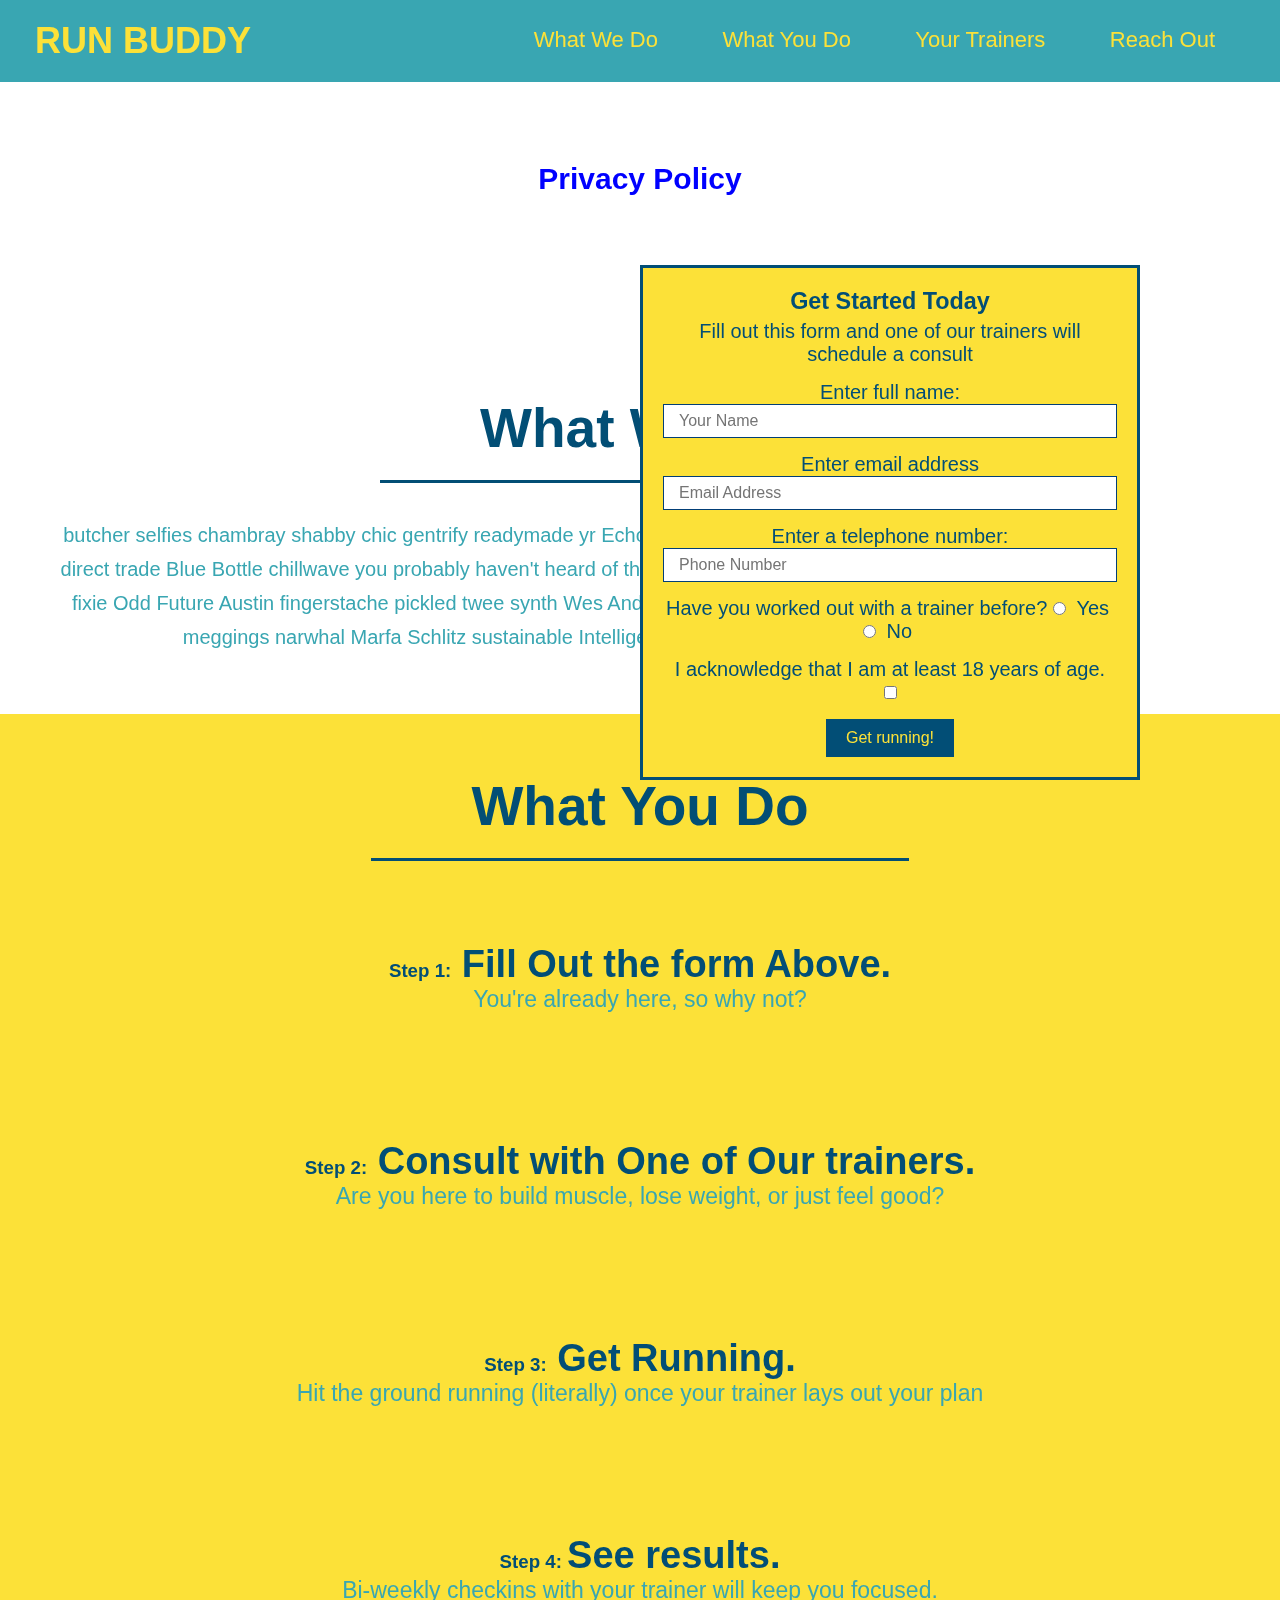
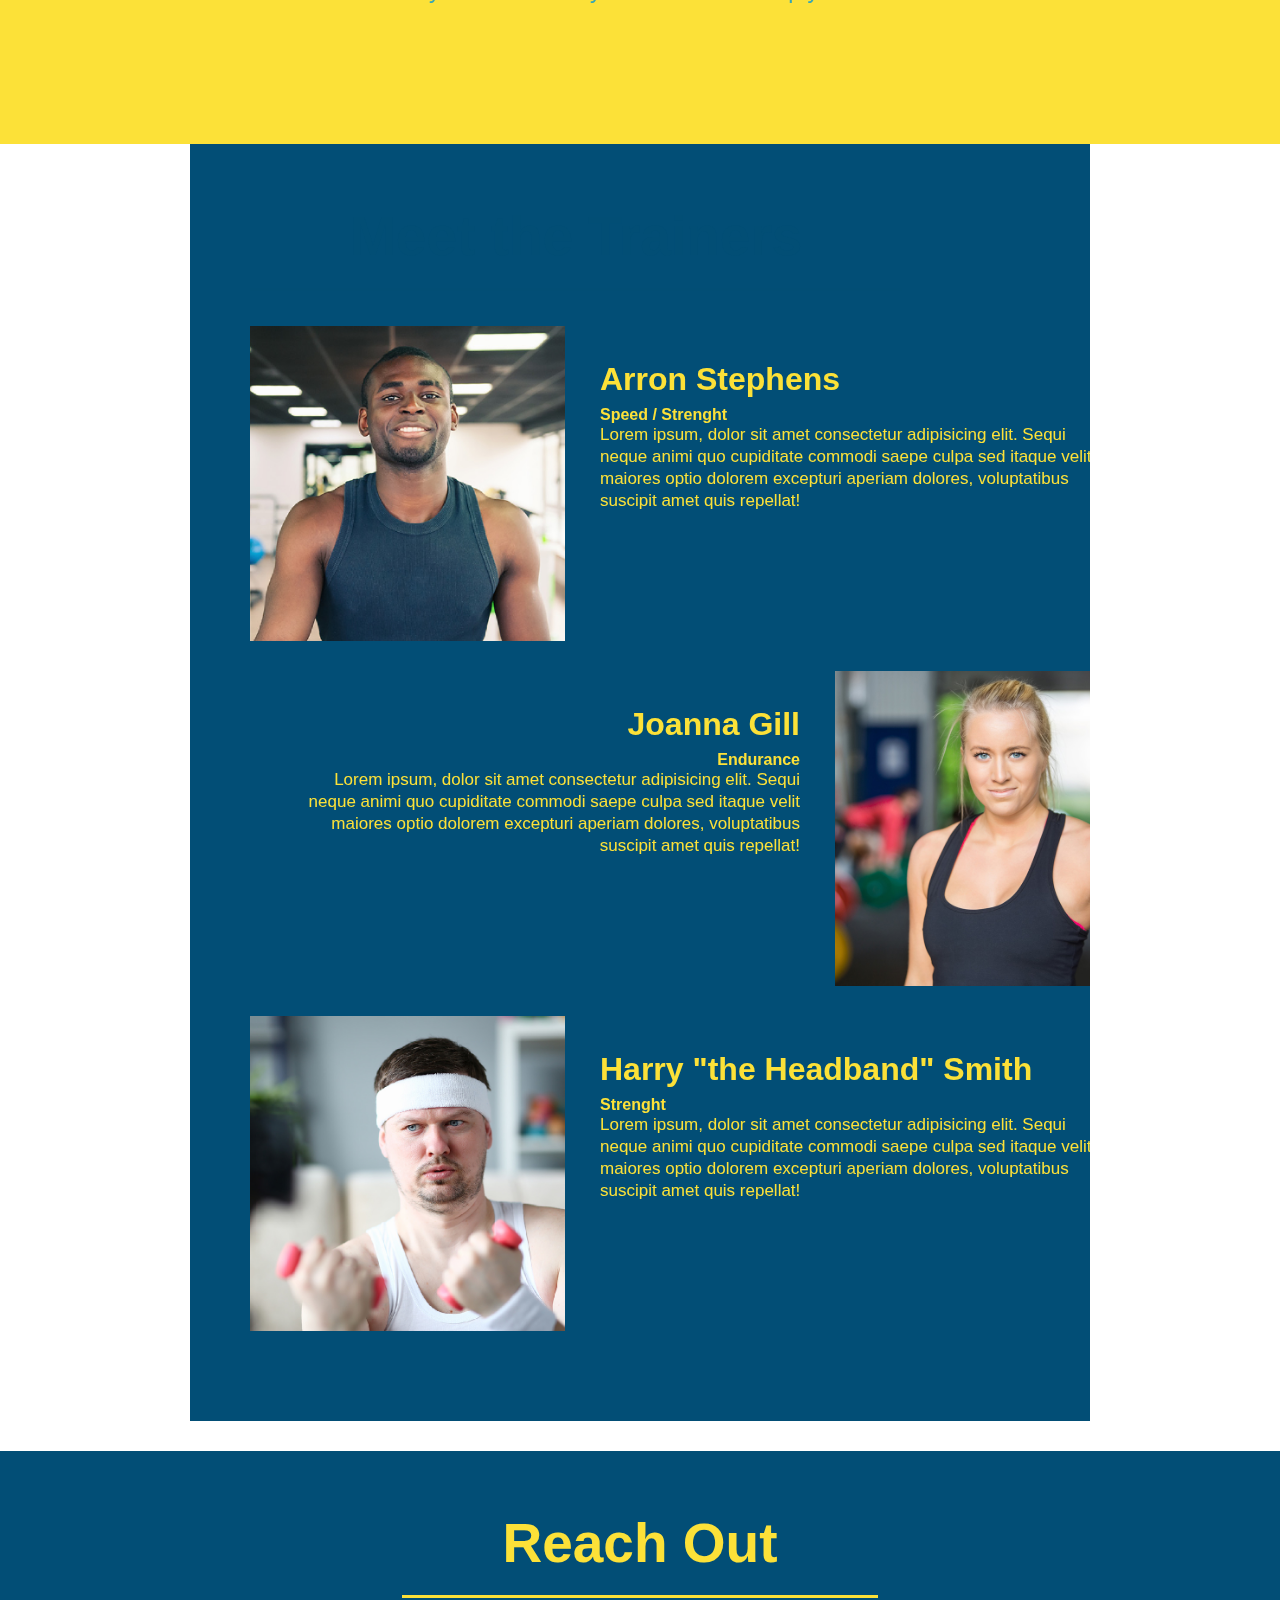
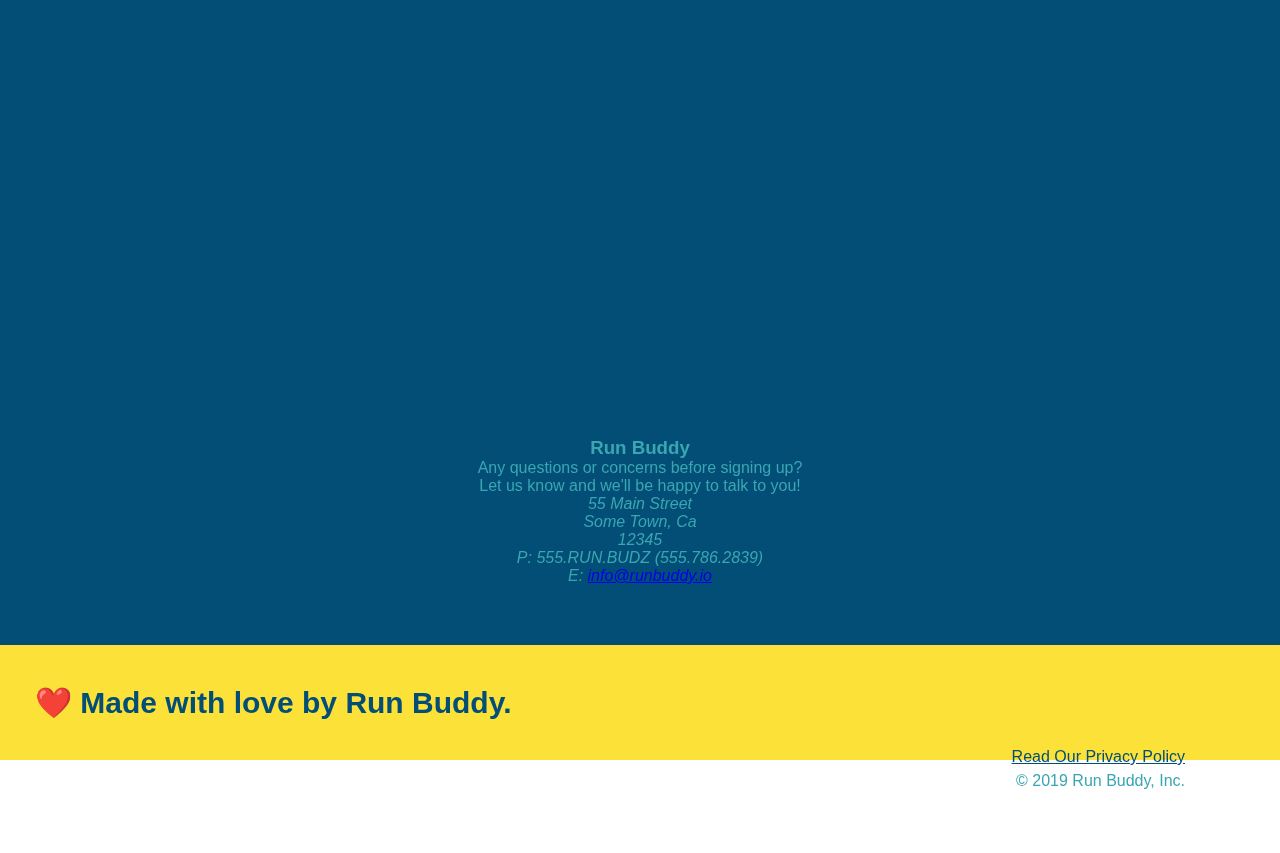
==== index.html @ 5683db19 "policy" ====
<!DOCTYPE html>


<html lang ="en">

    

    <head>
        <meta charset="UTF-8"/>

        <title>Privacy Policy - Run BUDDY</title>

        <link rel="stylesheet" href="./assets/css/style.css"/>
        
        <link rel="stylesheet" href="./assets/css/secondary-styles.css"/>

        
    </head>

    <body>

         <!--navigation-->
        <header>
            <h1>
                <a href="/">RUN BUDDY</a>
            </h1>

            <nav>
                <!--Unordered list element-->
                <ul>

                    <!--List item element-->
                    <li>
                        <!--Anchor element-->
                        <a href="#what-we-do">What We Do</a>
                    </li>
                    <li>
                        <a href="#what-You-Do">What You Do</a>
                    </li>
                    <li>
                        <a href="#your-trainers">Your Trainers</a>
                    </li>
                    <li>
                        <a href="#reach-out">Reach Out</a>
                    </li>

                </ul>

            </nav>
        
    
        </header>


        <!--Getting Started Panel-->

        <section class= "hero">

            <h2 class="page-title">Privacy Policy</h2>

            <div class="hero hero-secondary"></div>

            <div class="hero-form">

                <h3>Get Started Today</h3>
                <p>Fill out this form and one of our trainers will schedule a consult</p>

                <!--Adding form element-->

                <form>
                    <!--Enter Full Name-->
                    <label for="name">Enter full name:</label>
                    <input type=" text" placeholder="Your Name" name="name" id="name" class="form-input"/>
                    <!--Enter Email Address-->
                    <label for="name">Enter email address</label>
                    <input type=" text" placeholder="Email Address" name="email" id="email" class= "form-input"/>
                    <!--Enter telephone number -->
                    <label for="phone number">Enter a telephone number:</label>
                    <input type=" text" placeholder="Phone Number" name="phone" id="phone" class="form-input"/>

                    <!--Input question:-->
                    <p>
                        Have you worked out with a trainer before?
                        <!--Yes checkbox-->
                        <input type="radio" name="trainer-confirm" id="trainer-yes" />
                        <label for="trainer-yes">Yes</label>
                        <!--No checkbox-->
                        <input type="radio" name="trainer-confirm" id="trainer-no" />
                        <label for="trainer-no">No</label>
                    </p>

                    <!--18 years old confirmation and button-->
                    <p>
                        <label for="checkbox"> I acknowledge that I am at least 18 years of age.</label>
                        <input type="checkbox" name="age-confirm" id=" checkbox" />
                    
                    </p>

                    <!--button-->
                    <button type ="submit">Get running!</button>
                    
                </form>

            </div>

        </section>



        <!--"what we do" section"-->
        <section id="What-we-do" class= "intro">
            <h2 class= "section-title primary-border">What We Do</h2>

            <p> butcher selfies chambray shabby chic gentrify readymade yr Echo Park XOXO Tumblr normcore Banksy direct trade Blue Bottle chillwave you probably haven't heard of them single-origin coffee Vice fanny pack fixie Odd Future Austin fingerstache pickled twee synth Wes Anderson Thundercats viral bitters flannel meggings narwhal Marfa Schlitz sustainable Intelligentsia umami deep v craft
            </p>

        </section> 
        

        <!--"what you do" section-->
        <section id="what-you-do" class="steps">


            <h2 class= "section-title secondary-border">What You Do </h2>

            <div>
                <img src="./assets/images/step-1.svg" alt=""/>

                <h3>Step 1:<span> Fill Out the form Above.</span></h3>
                <p>You're already here, so why not?</p>
            </div>

            <div>
                <img src="./assets/images/step-2.svg" alt=""/>

                <h3>Step 2:<span> Consult with One of Our trainers.</span> </h3>
                <p>Are you here to build muscle, lose weight, or just feel good?</p>
            </div>

            <div>
                <img src="./assets/images/step-3.svg" alt=""/>

                <h3>Step 3:<span> Get Running.</span> </h3>
                <p>Hit the ground running (literally) once your trainer lays out your plan </p>
            </div>

            <div>
                <img src="./assets/images/step-4.svg" alt=""/>

                <h3>Step 4: <span> See results.</span></h3>
                <p> Bi-weekly checkins with your trainer will keep you focused. </p>
            </div>

        </section>

        <!--"meet the trainer" section-->
        <section id="your-trainers" class="trainer">
            
            <h2 class="section-title secondary-border"> Meet the Trainers</h2>


            <!--1st Trainer Bio-->
            <article class="trainer">
                 <img src="assets/images/trainer-1.jpg" alt="Arron Stephens in his workout clothes, ready to pump iron" />
                <div class=" trainer-bio text-left">
                    <h3>Arron Stephens</h3>
                    <h4> Speed / Strenght </h4>
                    <p>
                        Lorem ipsum, dolor sit amet consectetur adipisicing elit. Sequi neque animi quo cupiditate commodi saepe culpa sed
                        itaque velit maiores optio dolorem excepturi aperiam dolores, voluptatibus suscipit amet quis repellat!
                    </p>
                </div>  
             
             </article>


            <!--2nd Trainer Bio-->
             <article class="trainer">
                
                <div class=" trainer-bio text-right">
                    <h3>Joanna Gill</h3>
                    <h4> Endurance </h4>
                    <p>
                        Lorem ipsum, dolor sit amet consectetur adipisicing elit. Sequi neque animi quo cupiditate commodi saepe culpa sed
                        itaque velit maiores optio dolorem excepturi aperiam dolores, voluptatibus suscipit amet quis repellat!
                    </p>
                </div>
                <img src="assets/images/trainer-2.jpg" alt="Joanna Gill cooling off after a workout" />
             </article>


             <!--3rd Trainer Bio-->
             <article class="trainer">
                <img src="assets/images/trainer-3.jpg" alt="Harry Smith wearing a headband and lifting comically small pink weights" />
                <div class=" trainer-bio text-left">
                    <h3>Harry "the Headband" Smith</h3>
                    <h4> Strenght </h4>
                    <p>
                        Lorem ipsum, dolor sit amet consectetur adipisicing elit. Sequi neque animi quo cupiditate commodi saepe culpa sed
                        itaque velit maiores optio dolorem excepturi aperiam dolores, voluptatibus suscipit amet quis repellat!
                    </p>
                </div>
                
             </article>



        </section>


        <!--"Reach out" section-->
        <section id="reach-out" class="contact">

            <h2 class="section-title secondary-border">Reach Out</h2>

            <div class="contact-info">
                <iframe 
                src="https://www.google.com/maps/embed?pb=!1m14!1m12!1m3!1d14336.322035094294!2d-80.39926449999999!3d26.06362515!2m3!1f0!2f0!3f0!3m2!1i1024!2i768!4f13.1!5e0!3m2!1sen!2sus!4v1647830814000!5m2!1sen!2sus" 
                width="600" 
                height="450" 
                style="border:0;" 
                allowfullscreen="" l
                oading="lazy">

               
                </iframe>
            </div>

            <div>
                <h3>Run Buddy</h3>
                <p>Any questions or concerns before signing up?
                    
                    <br />
                Let us know and we'll be happy to talk to you!
                </p>

                <address>
                    55 Main Street <br/>
                    Some Town, Ca <br/>
                    12345<br />
                    P: 555.RUN.BUDZ (555.786.2839)<br/>
                    E: <a href="mailto:info@runbuddy.io">info@runbuddy.io</a>

                </address>

            </div>

        </section>


        <!--footer-->
         
         <footer>
             
            <h2>❤️ Made with love by Run Buddy.</h2>
            
            <section>

                 <!--CopyRight Policies-->
                 <a href ="#">Read Our Privacy Policy</a><br />
                 &copy; 2019 Run Buddy, Inc.

            </section>
        
        </footer>
            
    </body>



</html>
---- assets/css/style.css ----
body{

    font-family: Helvetica, Arial, Helvetica, sans-serif;
    

    color: #39a6b2;
    font-family: Helvetica, Arial, sans-serif;
}

/*---------------------Margin*------------------------------*/
*{
    margin: 0;
    padding: 0;

    box-sizing: border-box;
}



/*----------Styles to the Headers-------------*/

header {
    padding: 20px 35px;
    background-color: #39a6b2;

}

header h1{
    font-weight: bold;
    font-size: 36px;
    color: #fce138;
    margin: 0;

    display: inline;
}

header a{

    text-decoration: none; 
    color: #fce138;
}

header nav{

    float: right;
    margin: 7px 0;

}


header nav ul li{

    display: inline;
}

header nav ul li a{
    margin: 0 30px;
    font-weight: lighter;
    font-size: 22px;

}

/*----------------Style of the Footer---------------*/
footer{

    background: #fce138;
    width: 100%;
    padding: 40px 35px;

}

footer h2{

    display: inline;
    color: #024e76;
    font-size: 30px;
    margin: 0;

}

footer section{
    float: right; 
    line-height: 1.5;
    text-align: right;
}

footer a{
    color: #024e76;
}



section{

    padding: 60px;
}


/*-----------------Hero Style-----------------*/


/* homepage hero */
.hero {
    margin: 20px;
    background-color: white;
    font-size: 20px;
    color: blue;
}
  
  /* secondary page hero */
.hero-secondary {
    margin: 20px;
    background-color: black;
    font-size: 20px;
    color: red;
}



.hero {
    background-image: url("../images/hero-bg.jpg");
    height: 600px;

    background-size: cover;
    background-position: center;

    margin: 20px;
    font-size: 20px;
    background-color: white;
    color: blue;

}


.hero-secondary {
    background-color: black;
    color: red;
}

.hero-form{

    border: 3px solid #024e76;

    background-color: #fce138;
    padding: 20px;
    width: 500px;
    color: #024e76;

    position: absolute;
    bottom: 120px;
    right: 140px;

}


.hero-form h3 {
    font-size: 24 px;
    margin: 0;
}

.hero-form p{
    margin: 5px 0 15px 0;
}

.form-input{
    border: 1px solid #023e76;
    
    display: block;
    padding: 7px 15px;
    font-size: 16px;
    color: #024e76;
    width: 100%;
    margin-bottom: 15px;

}

.hero-form label {
    margin: 0 5px;
}


.hero-form button {

    color: #fce138;
    background-color: #024e76;
    border: none;
    padding: 10px 20px;
    font-size: 16px;

}






.intro{

    text-align: center;

}

.intro p{
    line-height: 1.7;
    color: #39a6b2;
    width: 80%;
    font-size: 20px;

}



/*---------Steps desing-----------**/

.steps{

    text-align: center;
    background: #fce138;

}
.steps div {
    margin-bottom: 80px;
}
.steps img{
    width: 15%;
    margin: 10px 0;
}
.steps h3{
    color:#024e76;
    font-size: size 46px;
    margin-top: 23px
}
.steps p{
    color: #39a6b2;
    font-size: 23px 
}
.steps span{
    font-size: 38px;
}



.section-title{

    font-size: 55px;
    color:#024e76;
    margin-bottom: 35px;
    padding: 0 100px 20px 100px;
    display: inline-block;
    border-bottom: 3px solid;

}

.primary-border{
    border-color: #fce138;

}
.secondary-border{
    border-color: #39a6b2
}

/*-------------Trainers Bio-------------*/


.trainers{
    text-align: center;
}

.trainer{
    width: 900px;
    margin: 0 auto 30px auto;
    background: #024e76;
    color: #fce138;

    overflow: auto

}

.trainer img {
    width: 35%;
    float: left;

}
.trainer-bio{
    padding: 35px;
    float: left;
    width: 65%;
}


.text-left{
    text-align: left;
}
.text-right{
    text-align: right;
}

.trainer-bio h3{
    font-size: 32px;
    margin-bottom: 8px;

}
.trainer bio h4{
    font-weight: lighter;
    font-size: 26px;
    margin-bottom: 25px;

}
.trainer-bio p{
    font-size: 17px;
    line-height:1.3;
}




.section-title{
    font-size: 55px;
    display: inline-block;
    padding: 0 100px 20px 100px;
    border-bottom: 3px solid;
    margin-bottom: 35px;
    color:#024e75;
}



.contact{
    text-align: center;
    background: #024e76;
}
.contact h2{
    color: #fce138;
}
.contact-info iframe{
    width: 400px;
    height:400px;
}

.contact-info div {
    width: 410px;
    display: inline-block;
    vertical-align: top;
    text-align: left;
    margin: 30px 0 0 60px;
    color: white;
}
.contact-info h3 {
    color: #fce138;
    font-size: 32px;
}
  
.contact-info p, .contact-info address {
    margin: 20px 0;
    line-height: 1.5;
    font-size: 20px;
    font-style: normal;
}
  
.contact-info a {
    color: #fce138;
}
---- assets/css/secondary-styles.css ----
.hero {
    background-position: bottom;
    height: auto;
    text-align: center;
    margin-bottom: 40px;
  }
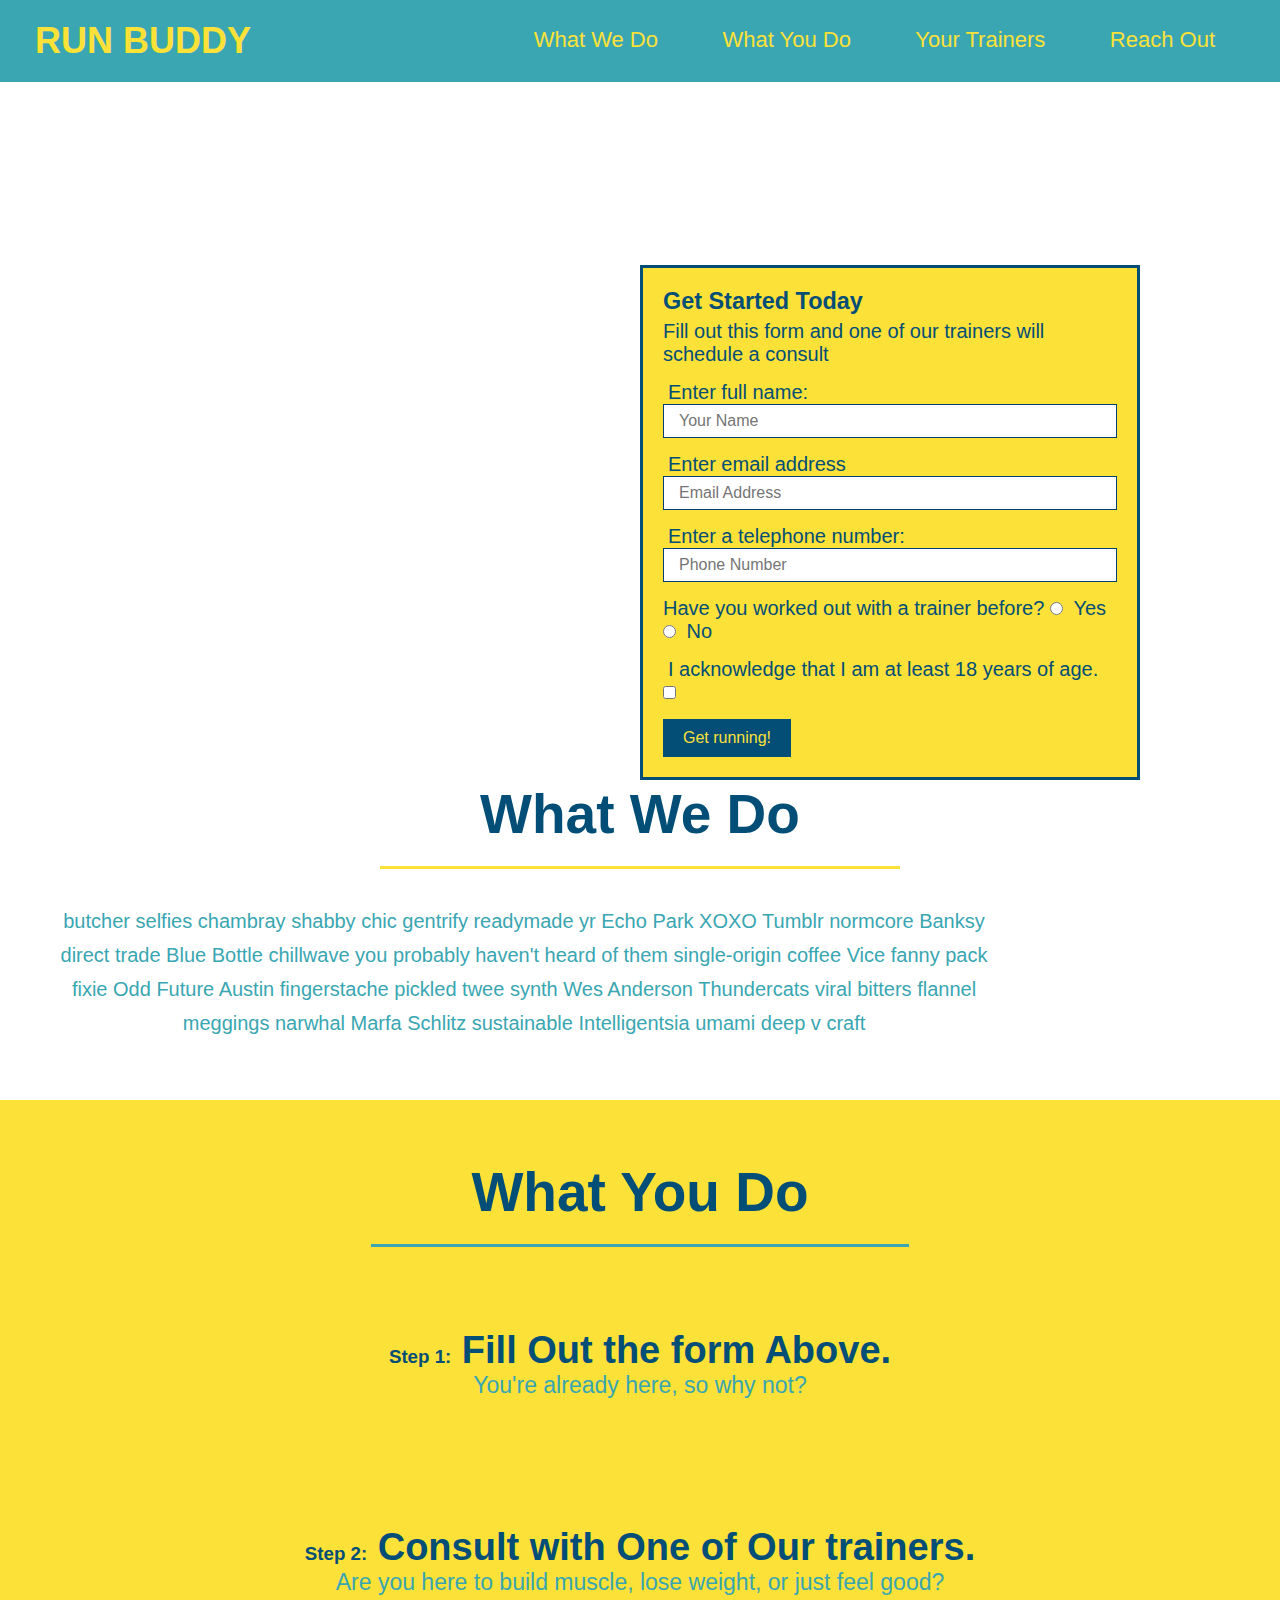
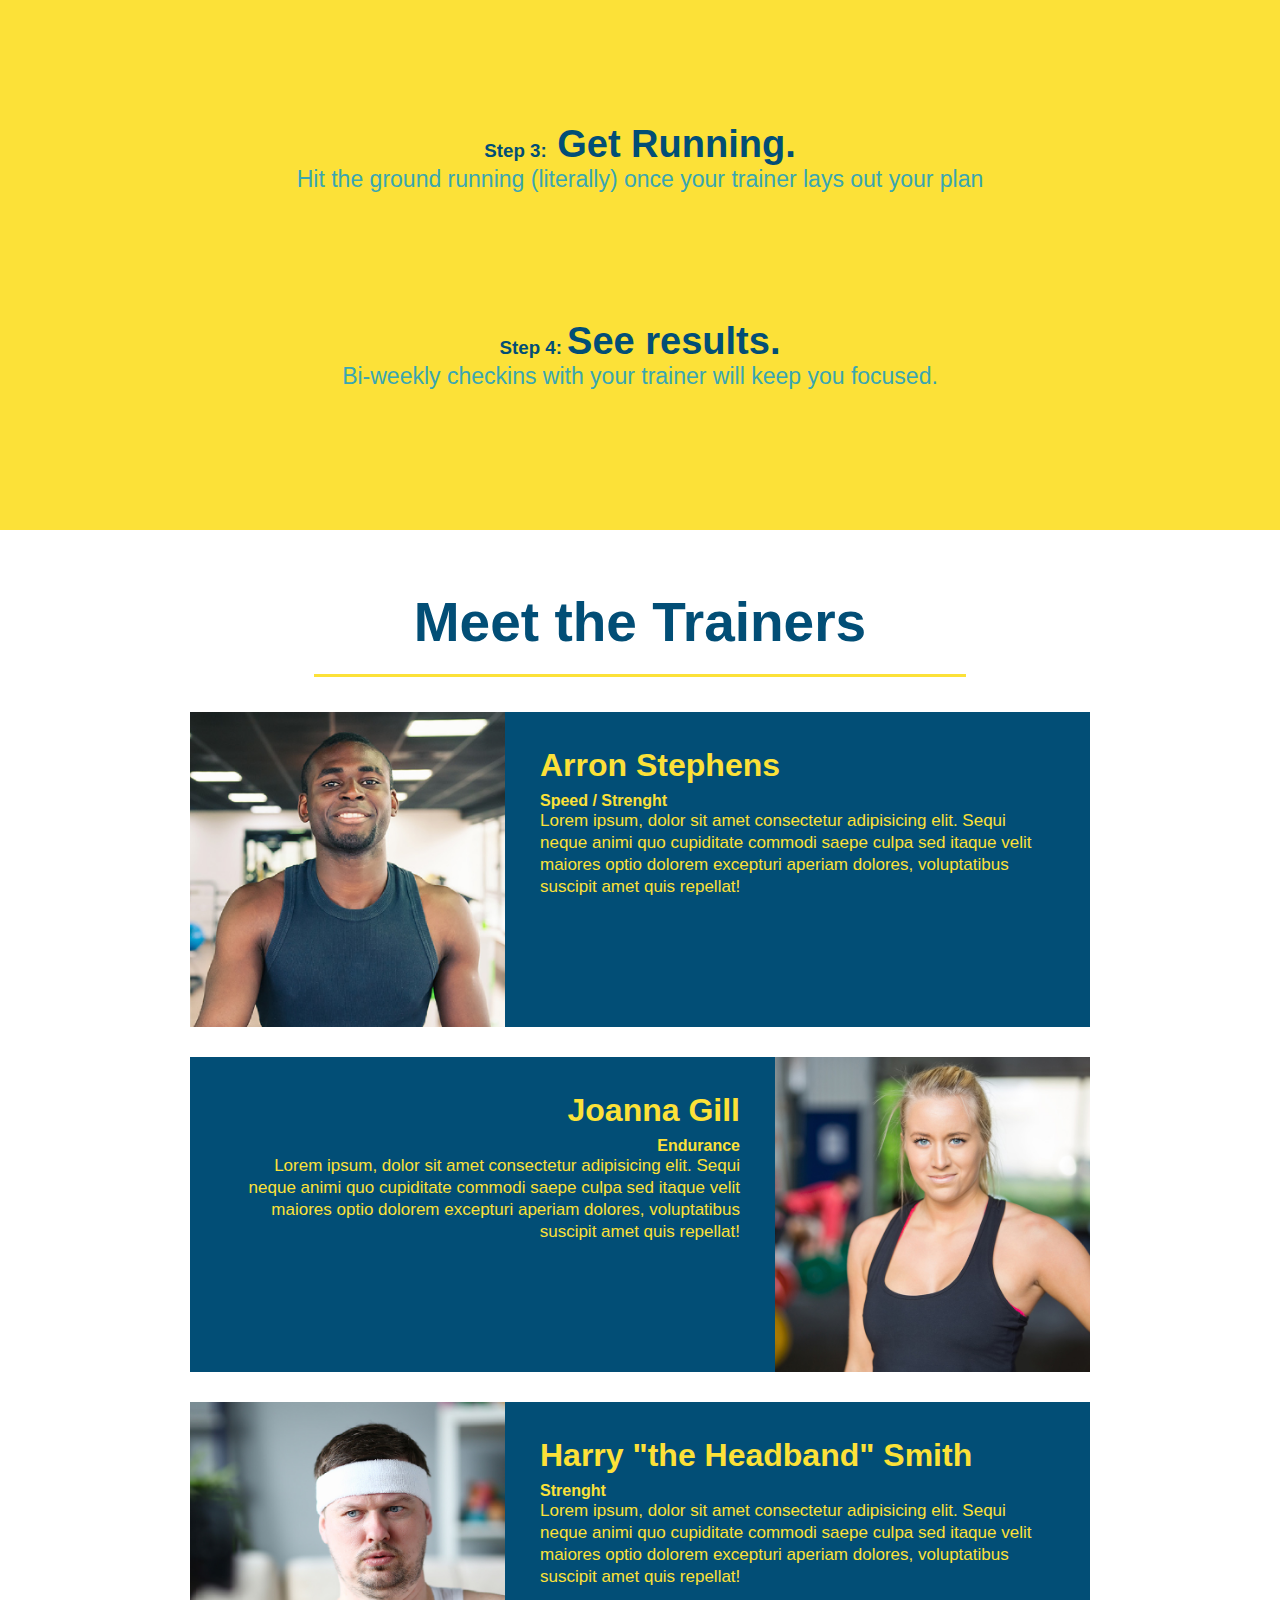
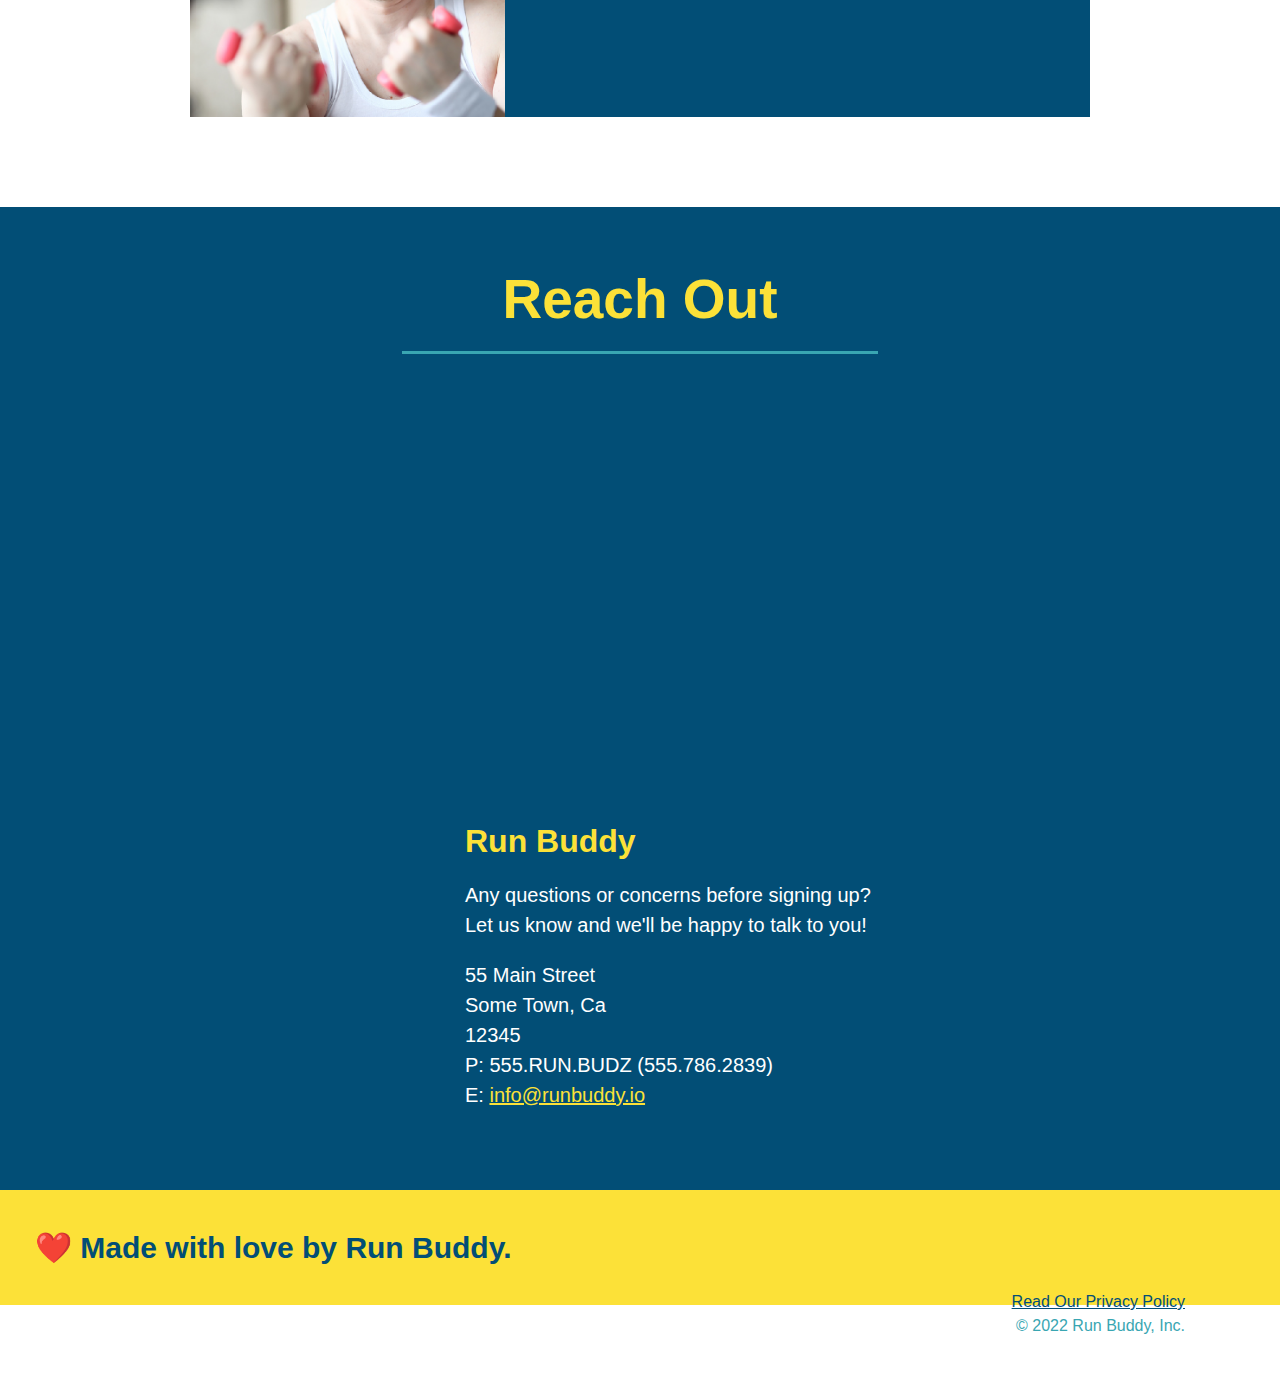
==== commit 4cedc997: "New section updated, new policies, fixed title" ====
--- a/index.html
+++ b/index.html
@@ -2,17 +2,15 @@
 
 
 <html lang ="en">
-
-    
 
     <head>
         <meta charset="UTF-8"/>
 
-        <title>Privacy Policy - Run BUDDY</title>
+        <title>Run Buddy</title>
 
         <link rel="stylesheet" href="./assets/css/style.css"/>
-        
-        <link rel="stylesheet" href="./assets/css/secondary-styles.css"/>
+
+       
 
         
     </head>
@@ -55,10 +53,6 @@
         <!--Getting Started Panel-->
 
         <section class= "hero">
-
-            <h2 class="page-title">Privacy Policy</h2>
-
-            <div class="hero hero-secondary"></div>
 
             <div class="hero-form">
 
@@ -107,7 +101,7 @@
 
 
 
-        <!--"what we do" section"-->
+        <!--------------------------"what we do" section"-------------------------------------->
         <section id="What-we-do" class= "intro">
             <h2 class= "section-title primary-border">What We Do</h2>
 
@@ -117,49 +111,51 @@
         </section> 
         
 
-        <!--"what you do" section-->
+        <!-------------------"what you do" section------------------------------------------->
         <section id="what-you-do" class="steps">
 
 
             <h2 class= "section-title secondary-border">What You Do </h2>
 
+            <!---------------------Step1------------------->
             <div>
                 <img src="./assets/images/step-1.svg" alt=""/>
 
                 <h3>Step 1:<span> Fill Out the form Above.</span></h3>
                 <p>You're already here, so why not?</p>
             </div>
-
+            <!---------------------Step 2------------------->
             <div>
                 <img src="./assets/images/step-2.svg" alt=""/>
 
                 <h3>Step 2:<span> Consult with One of Our trainers.</span> </h3>
                 <p>Are you here to build muscle, lose weight, or just feel good?</p>
             </div>
-
+            <!---------------------Step 3--------------------->
             <div>
                 <img src="./assets/images/step-3.svg" alt=""/>
 
                 <h3>Step 3:<span> Get Running.</span> </h3>
                 <p>Hit the ground running (literally) once your trainer lays out your plan </p>
             </div>
-
+            <!---------------------Step 4--------------------->
             <div>
                 <img src="./assets/images/step-4.svg" alt=""/>
-
                 <h3>Step 4: <span> See results.</span></h3>
                 <p> Bi-weekly checkins with your trainer will keep you focused. </p>
             </div>
 
         </section>
 
-        <!--"meet the trainer" section-->
-        <section id="your-trainers" class="trainer">
-            
-            <h2 class="section-title secondary-border"> Meet the Trainers</h2>
-
-
-            <!--1st Trainer Bio-->
+
+
+        <!------------------------------"meet the trainer" section------------------------------------------->
+        <section id="your-trainers" class="trainers">
+            
+        <h2 class="section-title primary-border"> Meet the Trainers</h2>
+
+
+            <!---------------1st Trainer Bio------------>
             <article class="trainer">
                  <img src="assets/images/trainer-1.jpg" alt="Arron Stephens in his workout clothes, ready to pump iron" />
                 <div class=" trainer-bio text-left">
@@ -174,7 +170,7 @@
              </article>
 
 
-            <!--2nd Trainer Bio-->
+            <!-----------2nd Trainer Bio----------------->
              <article class="trainer">
                 
                 <div class=" trainer-bio text-right">
@@ -189,7 +185,7 @@
              </article>
 
 
-             <!--3rd Trainer Bio-->
+             <!--------------3rd Trainer Bio--------------->
              <article class="trainer">
                 <img src="assets/images/trainer-3.jpg" alt="Harry Smith wearing a headband and lifting comically small pink weights" />
                 <div class=" trainer-bio text-left">
@@ -208,28 +204,34 @@
         </section>
 
 
-        <!--"Reach out" section-->
+        <!----------------"Reach out" section-------------------------->
         <section id="reach-out" class="contact">
-
-            <h2 class="section-title secondary-border">Reach Out</h2>
-
-            <div class="contact-info">
-                <iframe 
-                src="https://www.google.com/maps/embed?pb=!1m14!1m12!1m3!1d14336.322035094294!2d-80.39926449999999!3d26.06362515!2m3!1f0!2f0!3f0!3m2!1i1024!2i768!4f13.1!5e0!3m2!1sen!2sus!4v1647830814000!5m2!1sen!2sus" 
-                width="600" 
-                height="450" 
+            
+            <h2 class="section-title secondary-border"> Reach Out</h2>
+
+
+
+
+            <div>
+
+                <!--Frame Map Location-->
+                <iframe src="https://www.google.com/maps/embed?pb=!1m10!1m8!1m3!1d14336.322028975163!2d-80.3992645!3d26.0636252!3m2!1i1024!2i768!4f13.1!5e0!3m2!1sen!2sus!4v1647848176283!5m2!1sen!2sus" 
+
                 style="border:0;" 
-                allowfullscreen="" l
-                oading="lazy">
-
-               
+                allowfullscreen="" 
+                loading="lazy">
                 </iframe>
-            </div>
-
-            <div>
+                
+
+            </div>
+            
+            <!--Questions and Concerns-->
+
+            <div class= "contact-info">
+
                 <h3>Run Buddy</h3>
-                <p>Any questions or concerns before signing up?
-                    
+                <p>
+                    Any questions or concerns before signing up?
                     <br />
                 Let us know and we'll be happy to talk to you!
                 </p>
@@ -240,15 +242,15 @@
                     12345<br />
                     P: 555.RUN.BUDZ (555.786.2839)<br/>
                     E: <a href="mailto:info@runbuddy.io">info@runbuddy.io</a>
-
                 </address>
 
-            </div>
-
-        </section>
-
-
-        <!--footer-->
+
+            </div>
+
+        </section>
+
+
+        <!-------------------------footer------------------------------>
          
          <footer>
              
@@ -257,8 +259,8 @@
             <section>
 
                  <!--CopyRight Policies-->
-                 <a href ="#">Read Our Privacy Policy</a><br />
-                 &copy; 2019 Run Buddy, Inc.
+                 <a href ="#./privacy-policy.html">Read Our Privacy Policy</a><br />
+                 &copy; 2022 Run Buddy, Inc.
 
             </section>
         
--- a/assets/css/style.css
+++ b/assets/css/style.css
@@ -20,7 +20,7 @@
 
 
 
-/*----------Styles to the Headers-------------*/
+/*----------------------Styles to the Headers-------------*/
 
 header {
     padding: 20px 35px;
@@ -99,44 +99,35 @@
 }
 
 
+
+
+
+
+
+
+
+
+
 /*-----------------Hero Style-----------------*/
 
-
-/* homepage hero */
 .hero {
+    background-image: url("../images/hero-bg.jpg");
+    height: 600px;
+
+    background-size: cover;
+    background-position: center;
+
     margin: 20px;
     background-color: white;
     font-size: 20px;
     color: blue;
-}
-  
-  /* secondary page hero */
+
+}
+
 .hero-secondary {
     margin: 20px;
     background-color: black;
     font-size: 20px;
-    color: red;
-}
-
-
-
-.hero {
-    background-image: url("../images/hero-bg.jpg");
-    height: 600px;
-
-    background-size: cover;
-    background-position: center;
-
-    margin: 20px;
-    font-size: 20px;
-    background-color: white;
-    color: blue;
-
-}
-
-
-.hero-secondary {
-    background-color: black;
     color: red;
 }
 
@@ -192,11 +183,6 @@
 
 }
 
-
-
-
-
-
 .intro{
 
     text-align: center;
@@ -213,7 +199,7 @@
 
 
 
-/*---------Steps desing-----------**/
+/*--------------------------Steps desing------------------------**/
 
 .steps{
 
@@ -240,8 +226,6 @@
 .steps span{
     font-size: 38px;
 }
-
-
 
 .section-title{
 
@@ -262,7 +246,8 @@
     border-color: #39a6b2
 }
 
-/*-------------Trainers Bio-------------*/
+/*------------------------------Trainers Bio---------------------------------*/
+
 
 
 .trainers{
@@ -290,7 +275,6 @@
     width: 65%;
 }
 
-
 .text-left{
     text-align: left;
 }
@@ -312,60 +296,59 @@
 .trainer-bio p{
     font-size: 17px;
     line-height:1.3;
-}
-
-
-
-
-.section-title{
-    font-size: 55px;
-    display: inline-block;
-    padding: 0 100px 20px 100px;
-    border-bottom: 3px solid;
-    margin-bottom: 35px;
-    color:#024e75;
-}
-
-
-
-.contact{
+
+
+}
+
+
+/*--------------------------Reach Out Information----------------------------------*/
+
+
+.contact {
     text-align: center;
     background: #024e76;
 }
+
 .contact h2{
-    color: #fce138;
-}
-.contact-info iframe{
+    color: #fce138
+}
+
+.contact iframe{
     width: 400px;
-    height:400px;
-}
-
-.contact-info div {
+    height: 400px;    
+    
+}
+
+
+.contact-info{
+
     width: 410px;
     display: inline-block;
     vertical-align: top;
     text-align: left;
+    
+
     margin: 30px 0 0 60px;
     color: white;
-}
-.contact-info h3 {
+    
+   
+}
+
+
+
+.contact-info h3{
     color: #fce138;
     font-size: 32px;
-}
-  
-.contact-info p, .contact-info address {
+
+}
+.contact-info p, .contact-info address{
     margin: 20px 0;
     line-height: 1.5;
     font-size: 20px;
     font-style: normal;
-}
-  
-.contact-info a {
-    color: #fce138;
-}
-
-
-
-
-
-
+
+}
+.contact-info a{
+    color: #fce138;
+}
+
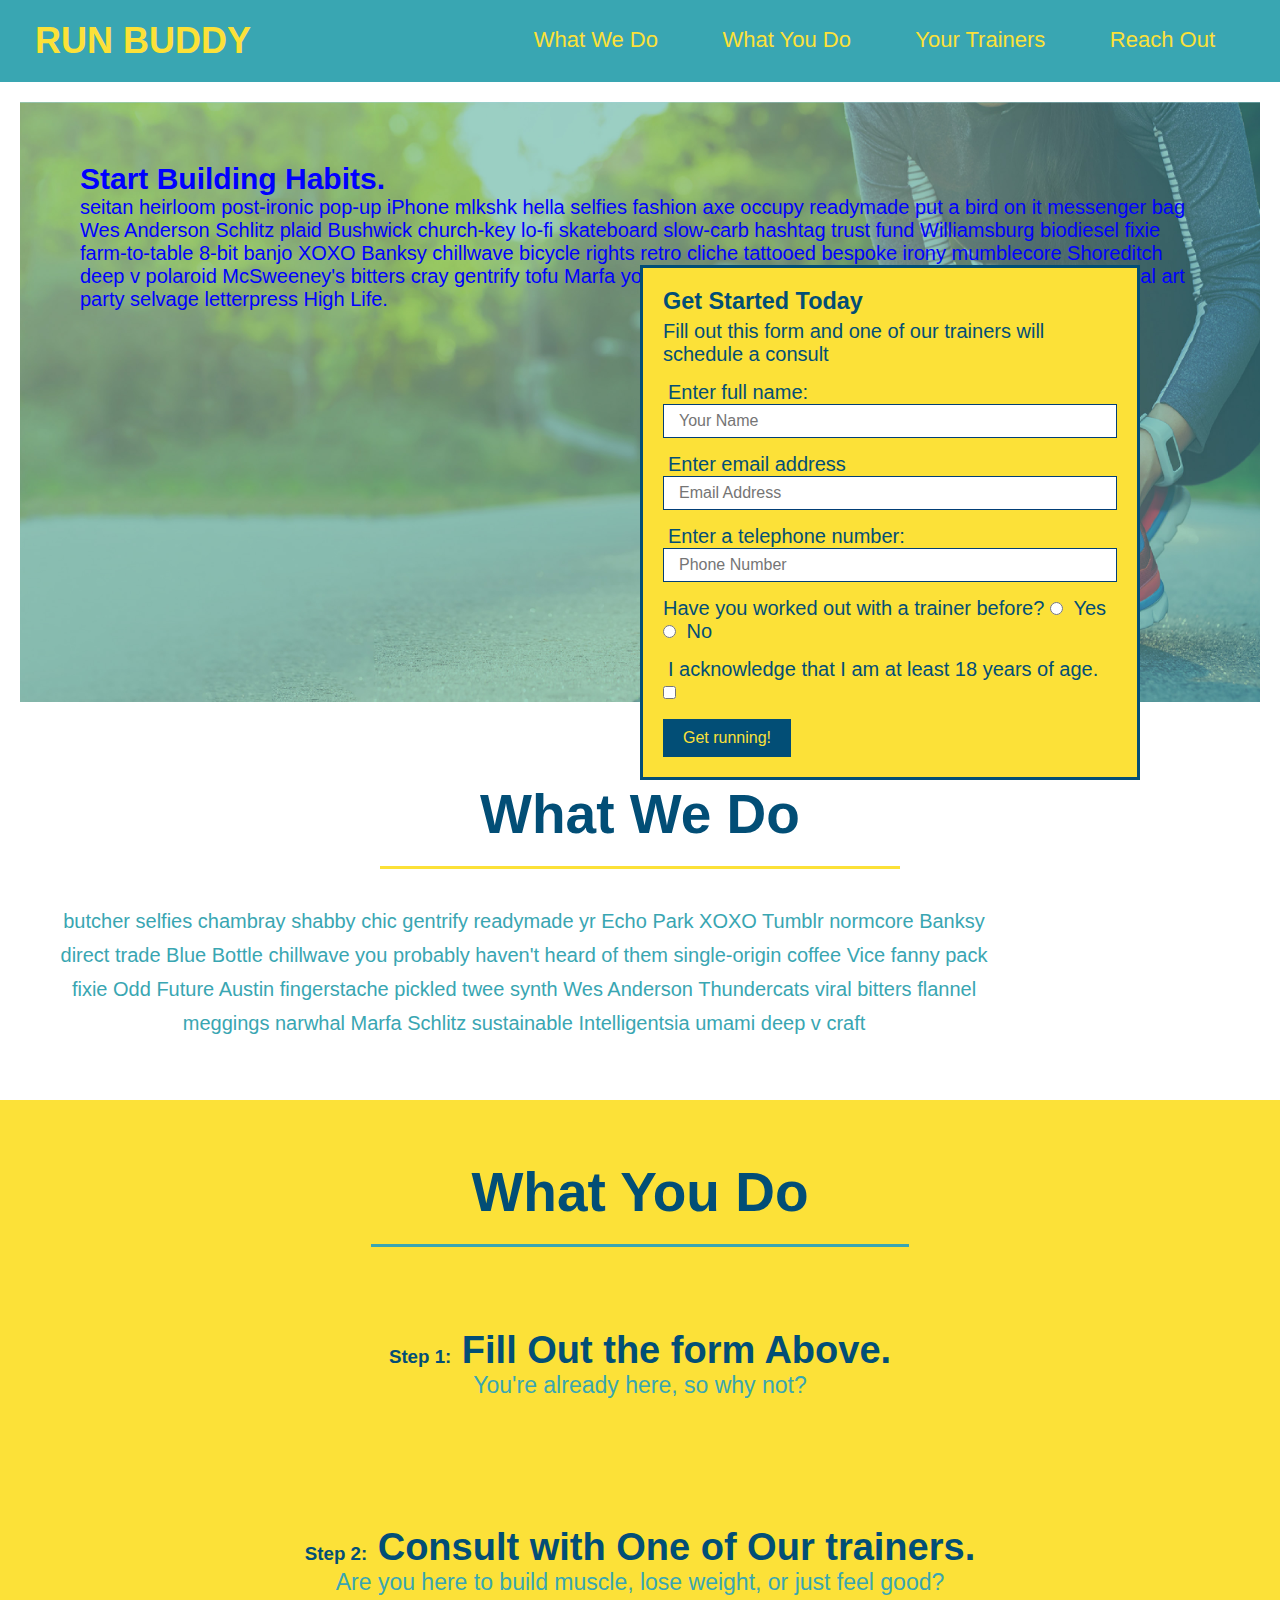
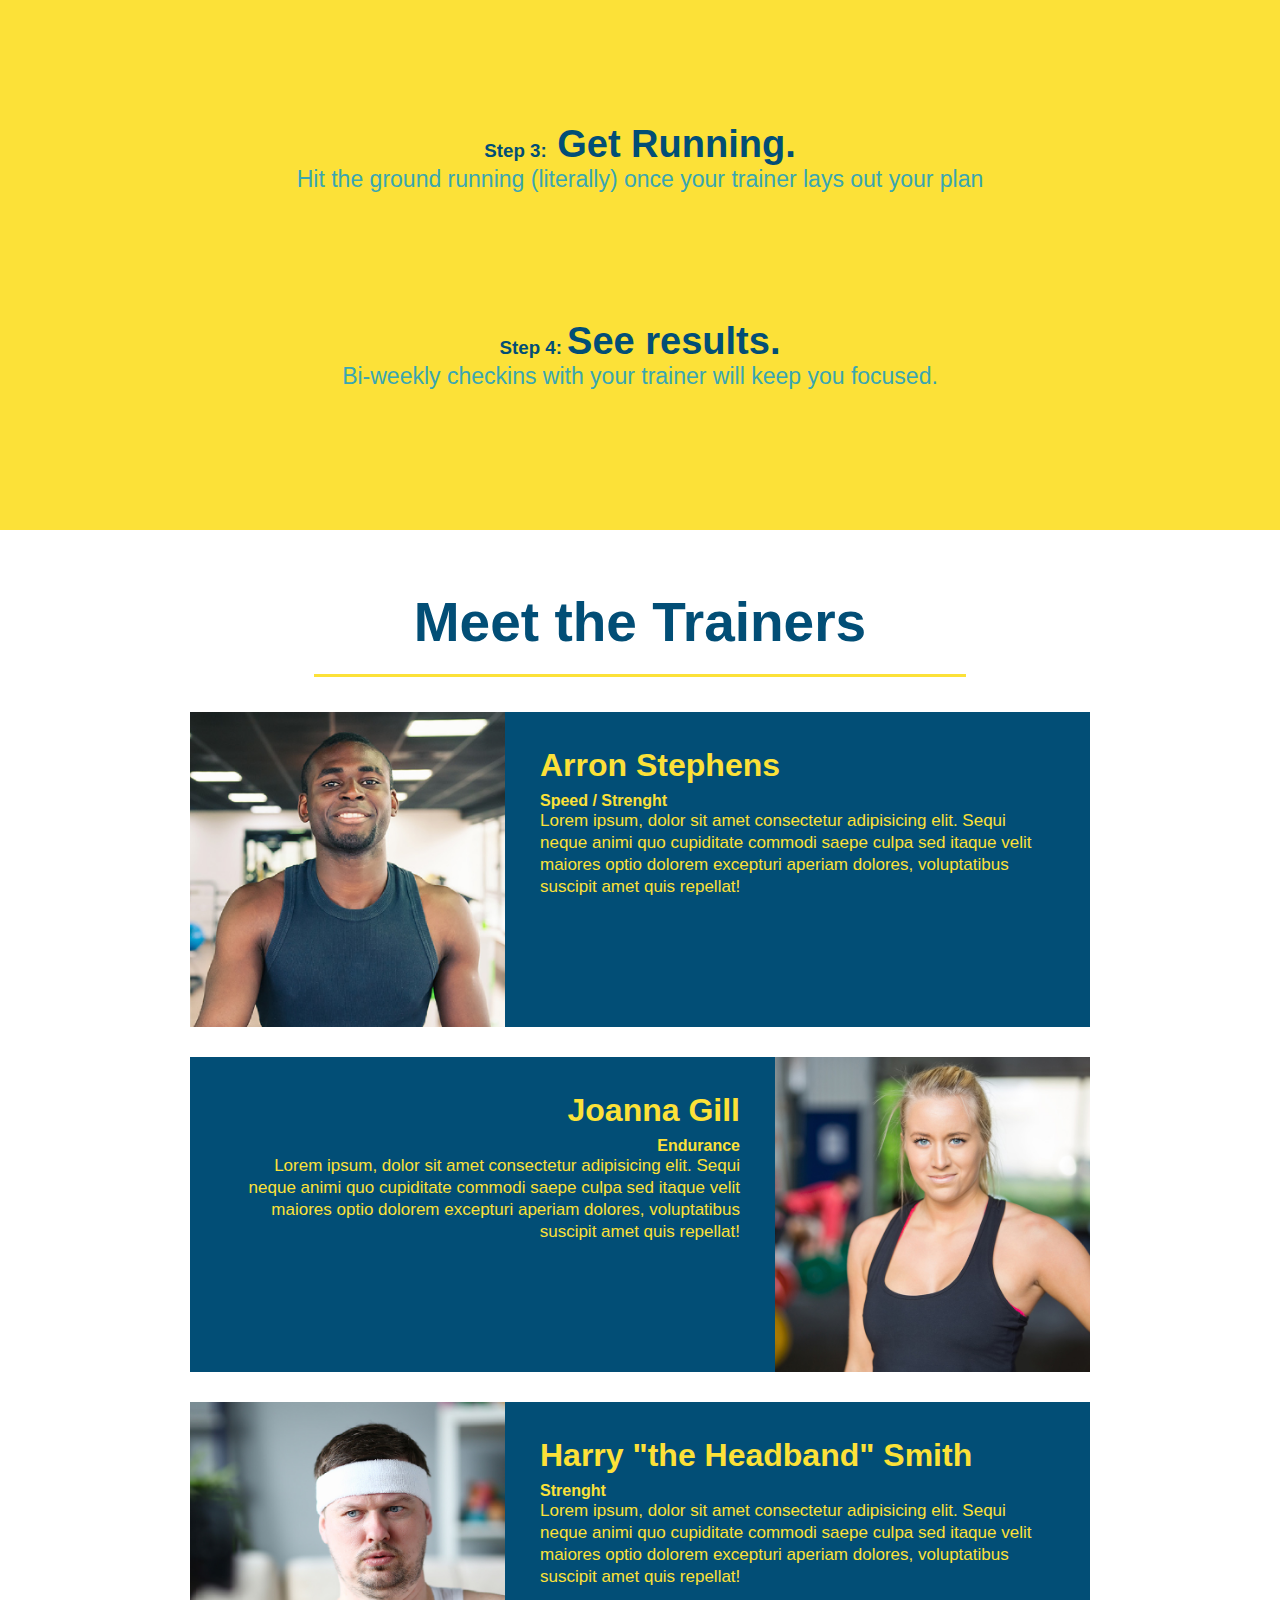
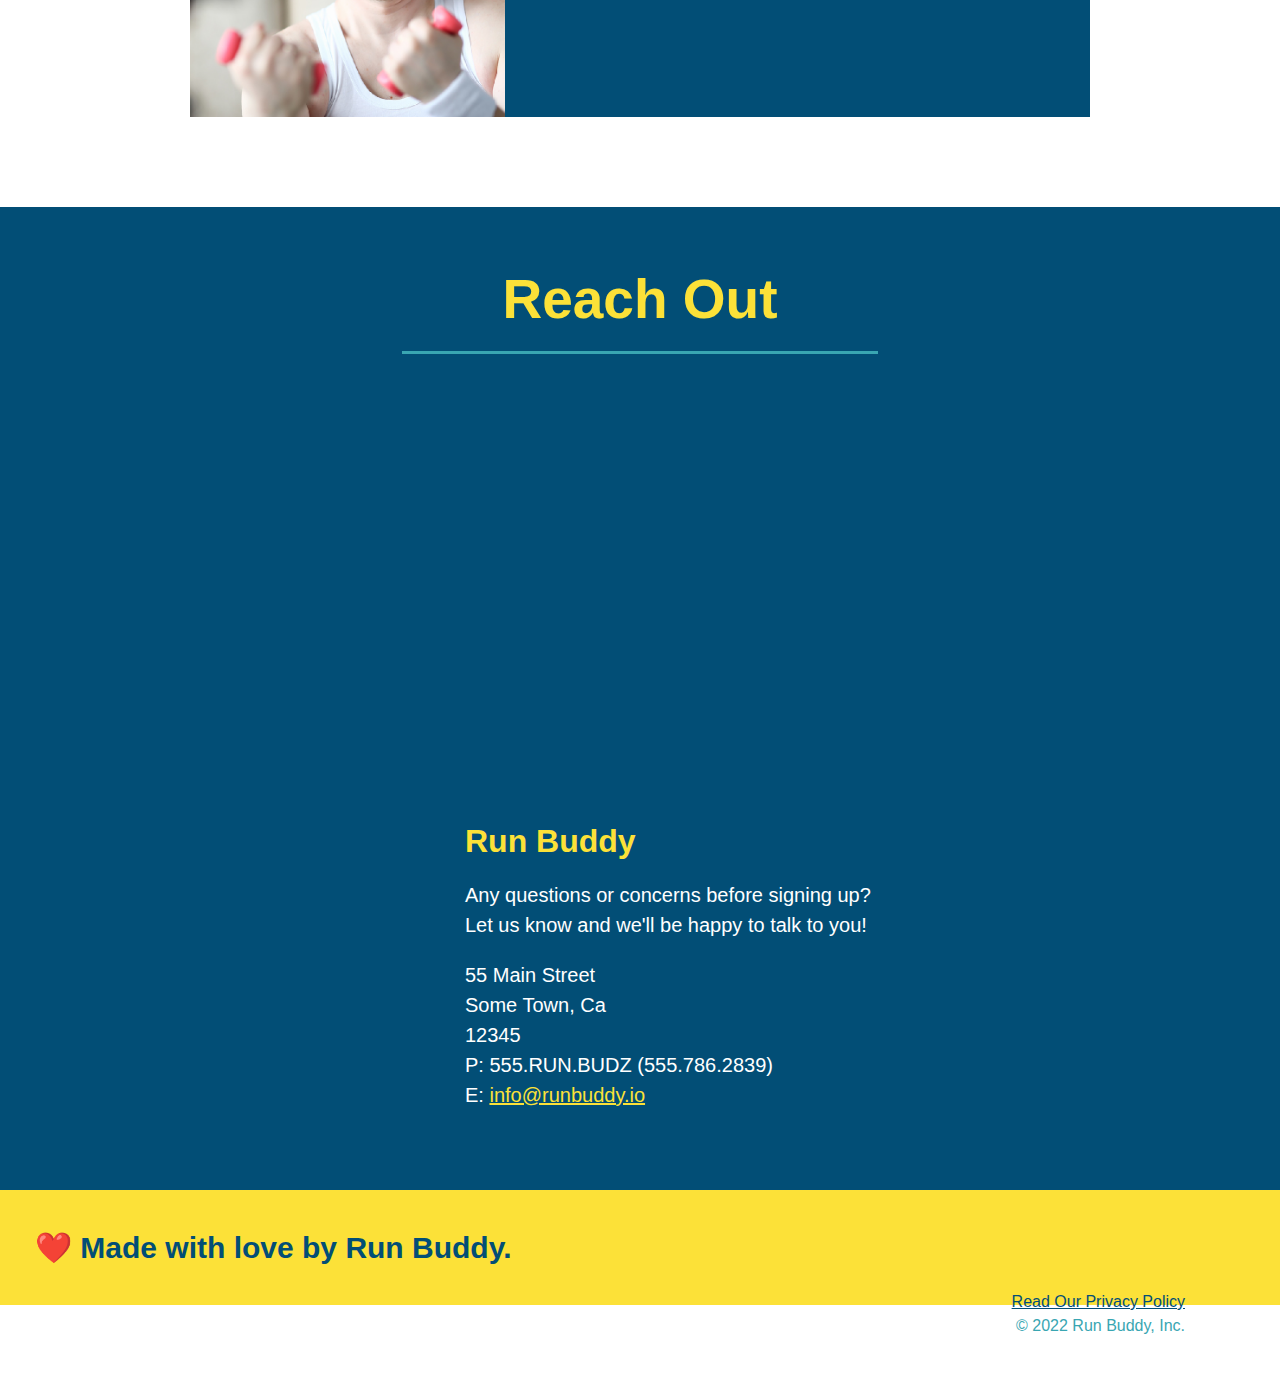
==== commit 95c99b44: "add content to hero, replace image" ====
--- a/index.html
+++ b/index.html
@@ -1,5 +1,4 @@
 <!DOCTYPE html>
-
 
 <html lang ="en">
 
@@ -11,8 +10,6 @@
         <link rel="stylesheet" href="./assets/css/style.css"/>
 
        
-
-        
     </head>
 
     <body>
@@ -53,6 +50,12 @@
         <!--Getting Started Panel-->
 
         <section class= "hero">
+
+            <h2>Start Building Habits.</h2>
+
+            <p>
+                seitan heirloom post-ironic pop-up iPhone mlkshk hella selfies fashion axe occupy readymade put a bird on it messenger bag Wes Anderson Schlitz plaid Bushwick church-key lo-fi skateboard slow-carb hashtag trust fund Williamsburg biodiesel fixie farm-to-table 8-bit banjo XOXO Banksy chillwave bicycle rights retro cliche tattooed bespoke irony mumblecore Shoreditch deep v polaroid McSweeney's bitters cray gentrify tofu Marfa you probably haven't heard of them yr banh mi asymmetrical art party selvage letterpress High Life.
+            </p>
 
             <div class="hero-form">
 
@@ -259,7 +262,7 @@
             <section>
 
                  <!--CopyRight Policies-->
-                 <a href ="#./privacy-policy.html">Read Our Privacy Policy</a><br />
+                 <a href ="./privacy-policy.html">Read Our Privacy Policy</a><br />
                  &copy; 2022 Run Buddy, Inc.
 
             </section>
--- a/assets/css/style.css
+++ b/assets/css/style.css
@@ -98,20 +98,10 @@
     padding: 60px;
 }
 
-
-
-
-
-
-
-
-
-
-
 /*-----------------Hero Style-----------------*/
 
 .hero {
-    background-image: url("../images/hero-bg.jpg");
+    background-image: url("../images/flipped-hero-image.jpg");
     height: 600px;
 
     background-size: cover;
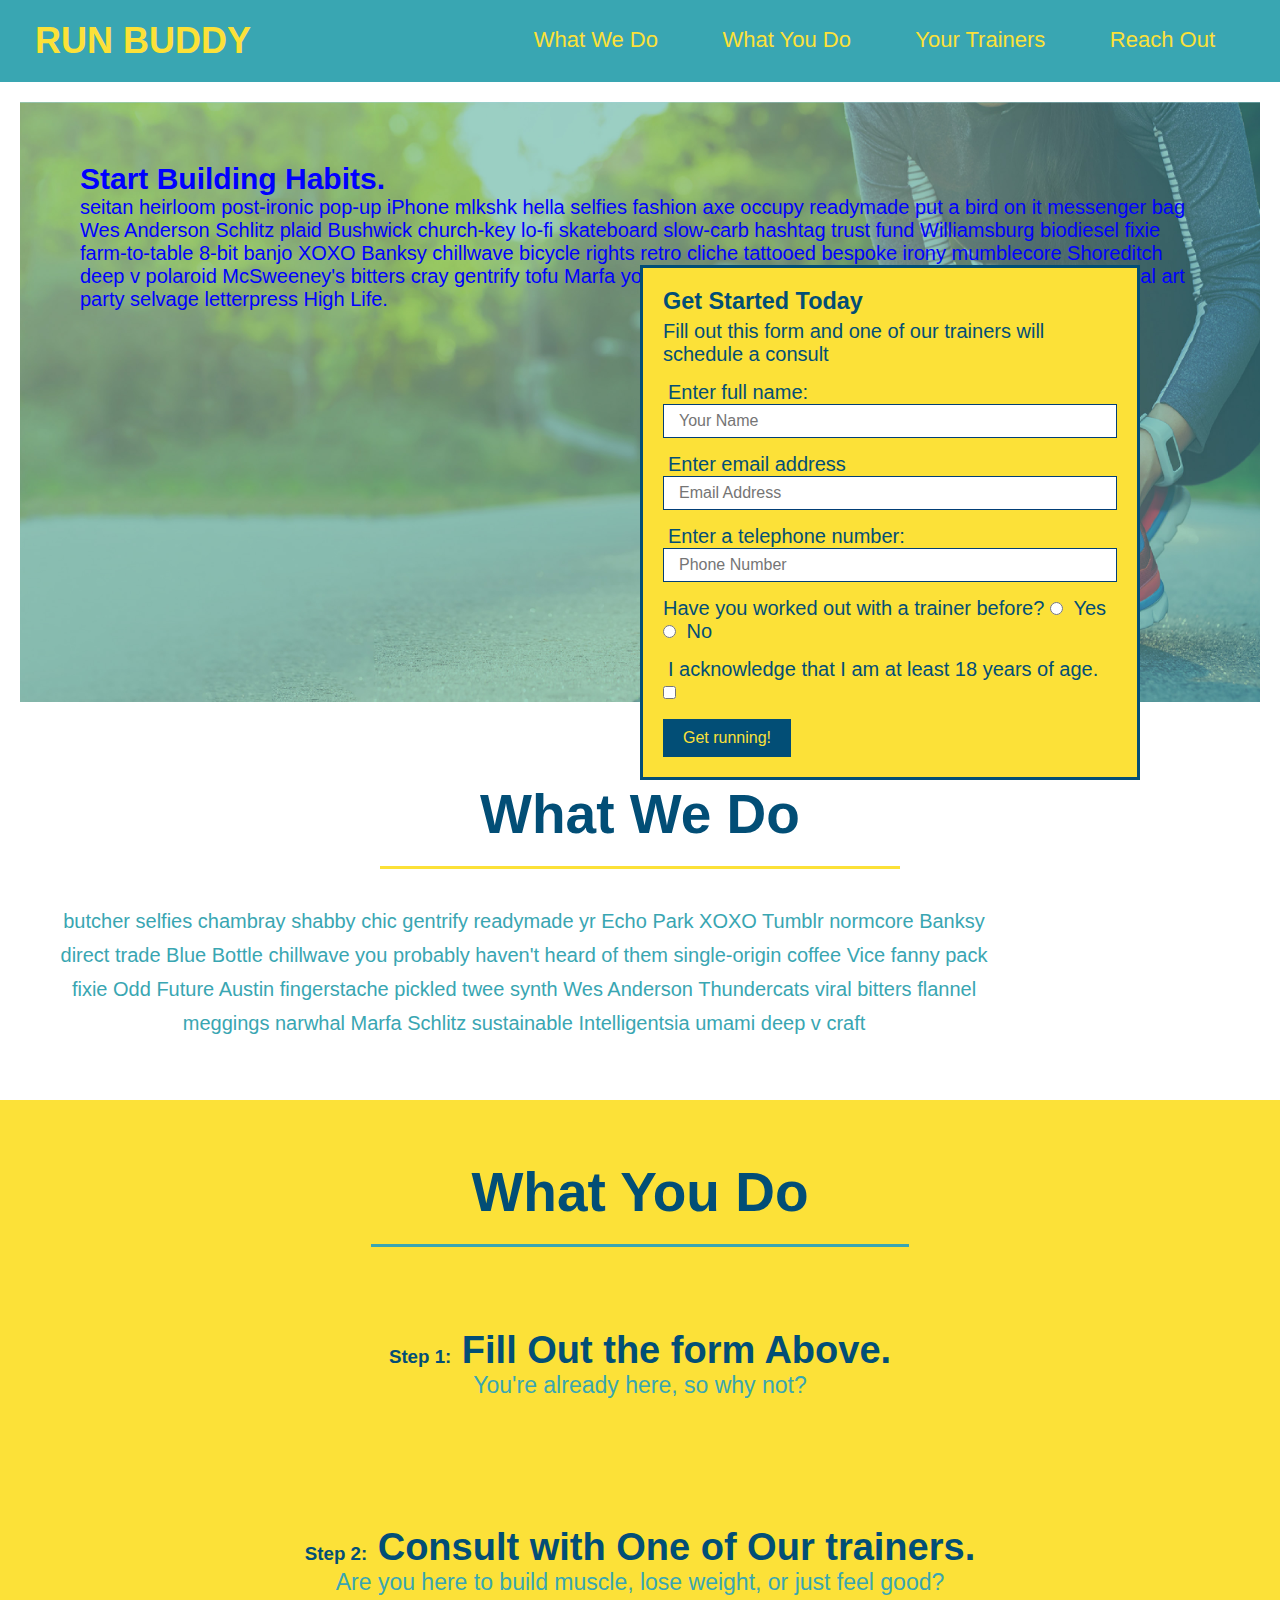
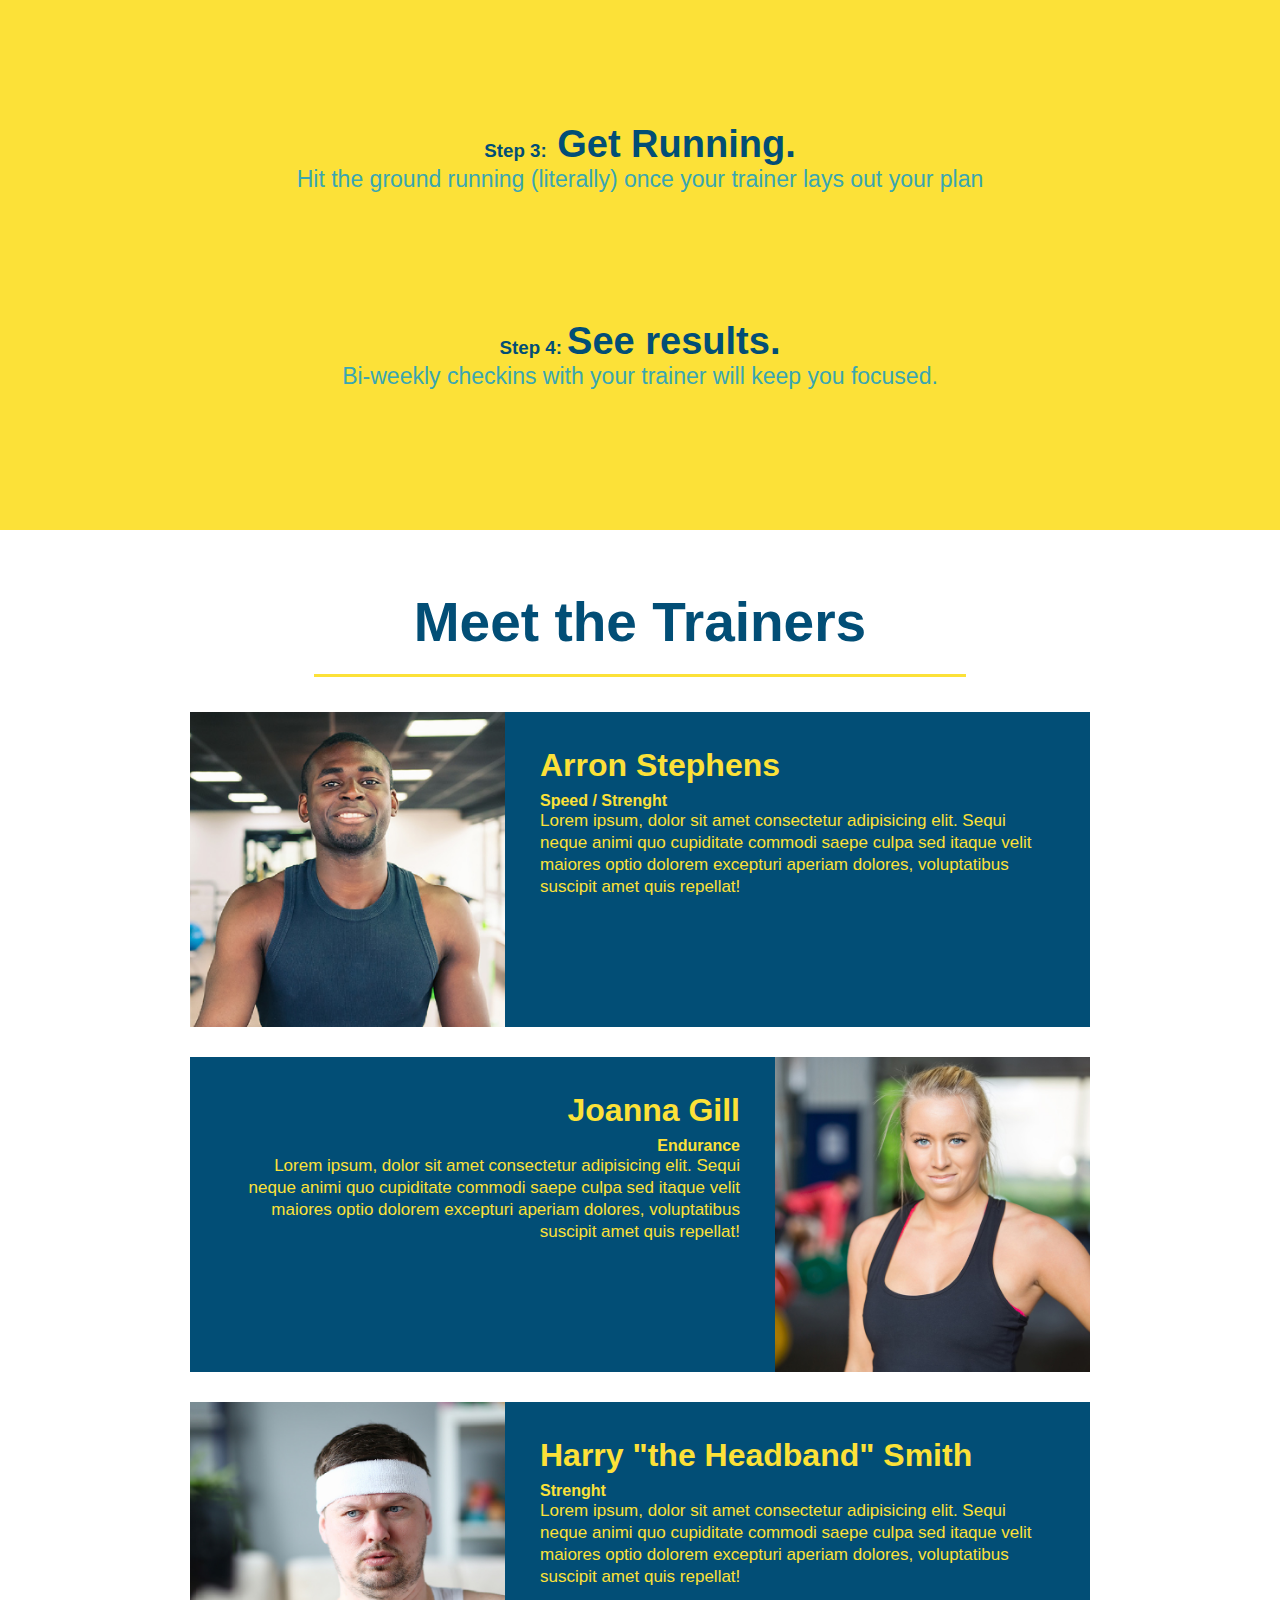
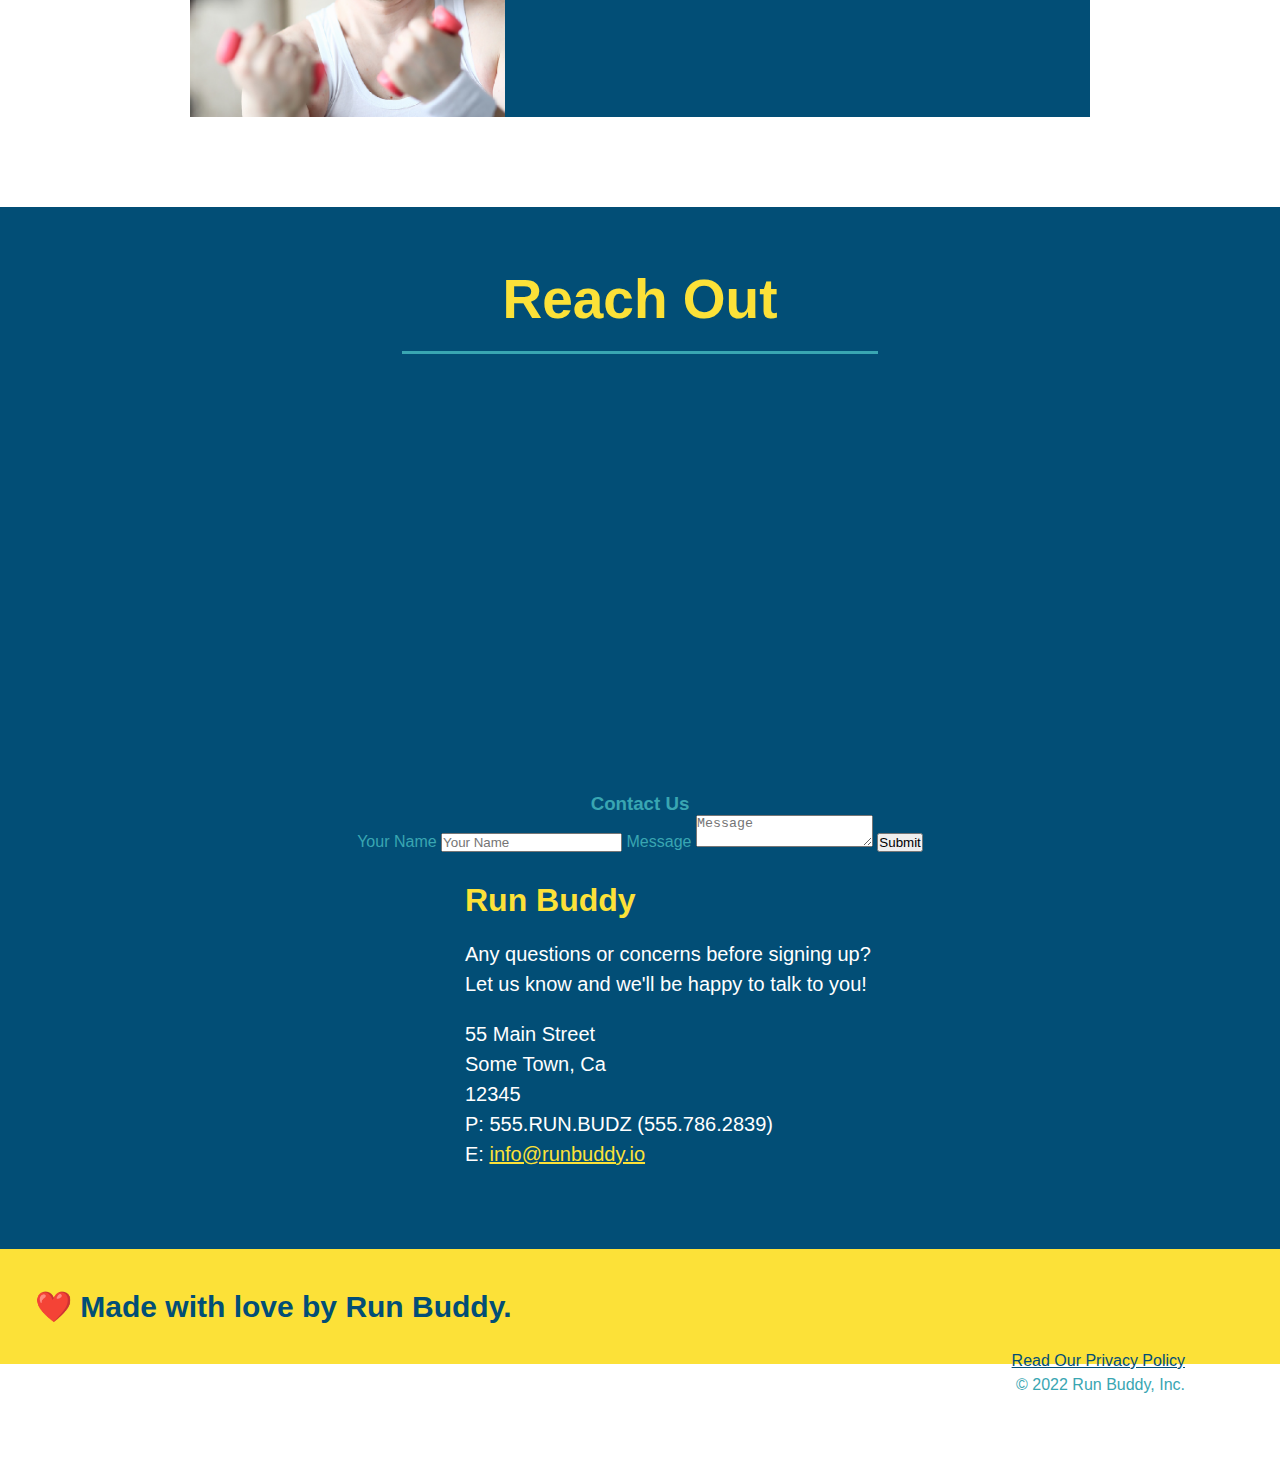
==== commit 8e48b731: "add contact form" ====
--- a/index.html
+++ b/index.html
@@ -212,11 +212,7 @@
             
             <h2 class="section-title secondary-border"> Reach Out</h2>
 
-
-
-
-            <div>
-
+            <div>
                 <!--Frame Map Location-->
                 <iframe src="https://www.google.com/maps/embed?pb=!1m10!1m8!1m3!1d14336.322028975163!2d-80.3992645!3d26.0636252!3m2!1i1024!2i768!4f13.1!5e0!3m2!1sen!2sus!4v1647848176283!5m2!1sen!2sus" 
 
@@ -225,11 +221,24 @@
                 loading="lazy">
                 </iframe>
                 
-
-            </div>
-            
+            </div>
+
+            <!--Contact form-->
+            <div class="contact-form">
+                <h3>Contact Us</h3>
+                <form>
+                   <label for="contact-name">Your Name</label>
+                   <input type="text" id="contact-name" placeholder="Your Name" />
+              
+                   <label for="contact-message">Message</label>
+                   <textarea id="contact-message" placeholder="Message"></textarea>
+              
+                   <button type="submit">Submit</button>
+                  </form>
+            </div>
+
+
             <!--Questions and Concerns-->
-
             <div class= "contact-info">
 
                 <h3>Run Buddy</h3>
@@ -246,8 +255,6 @@
                     P: 555.RUN.BUDZ (555.786.2839)<br/>
                     E: <a href="mailto:info@runbuddy.io">info@runbuddy.io</a>
                 </address>
-
-
             </div>
 
         </section>
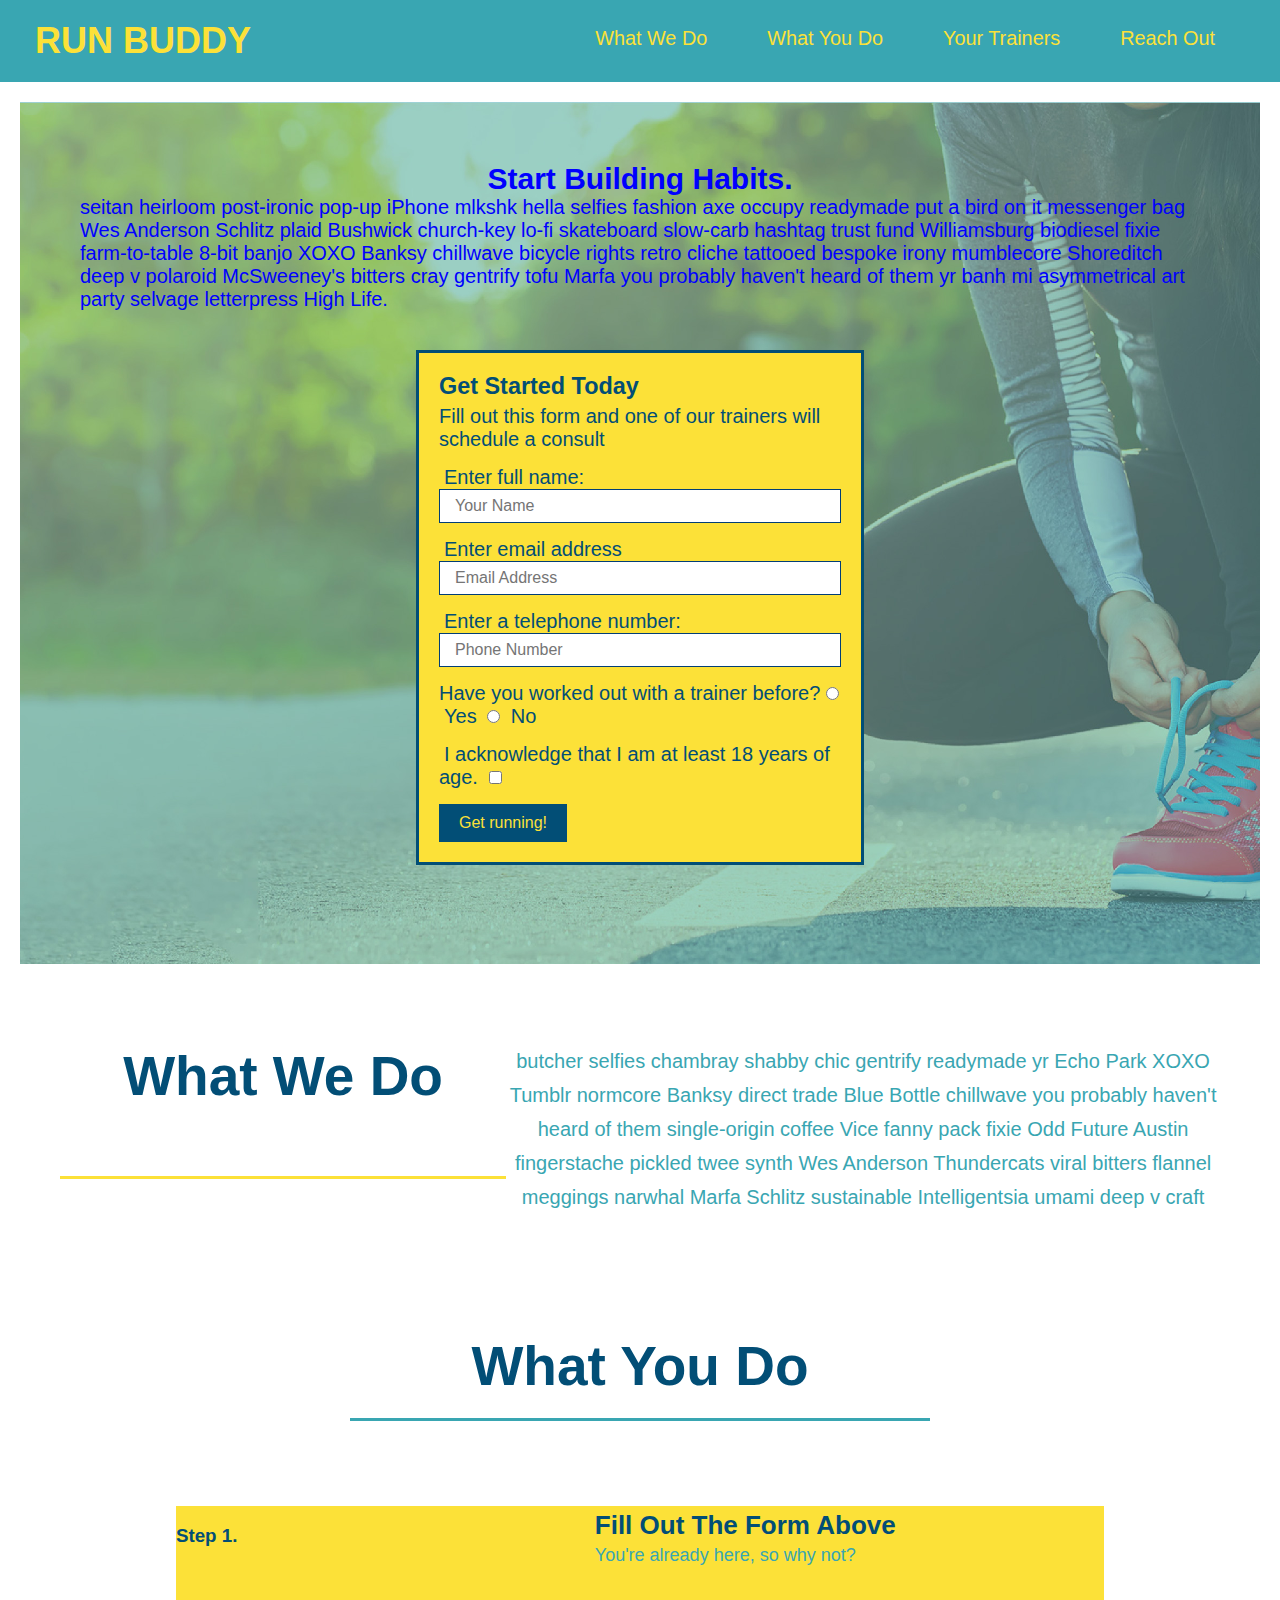
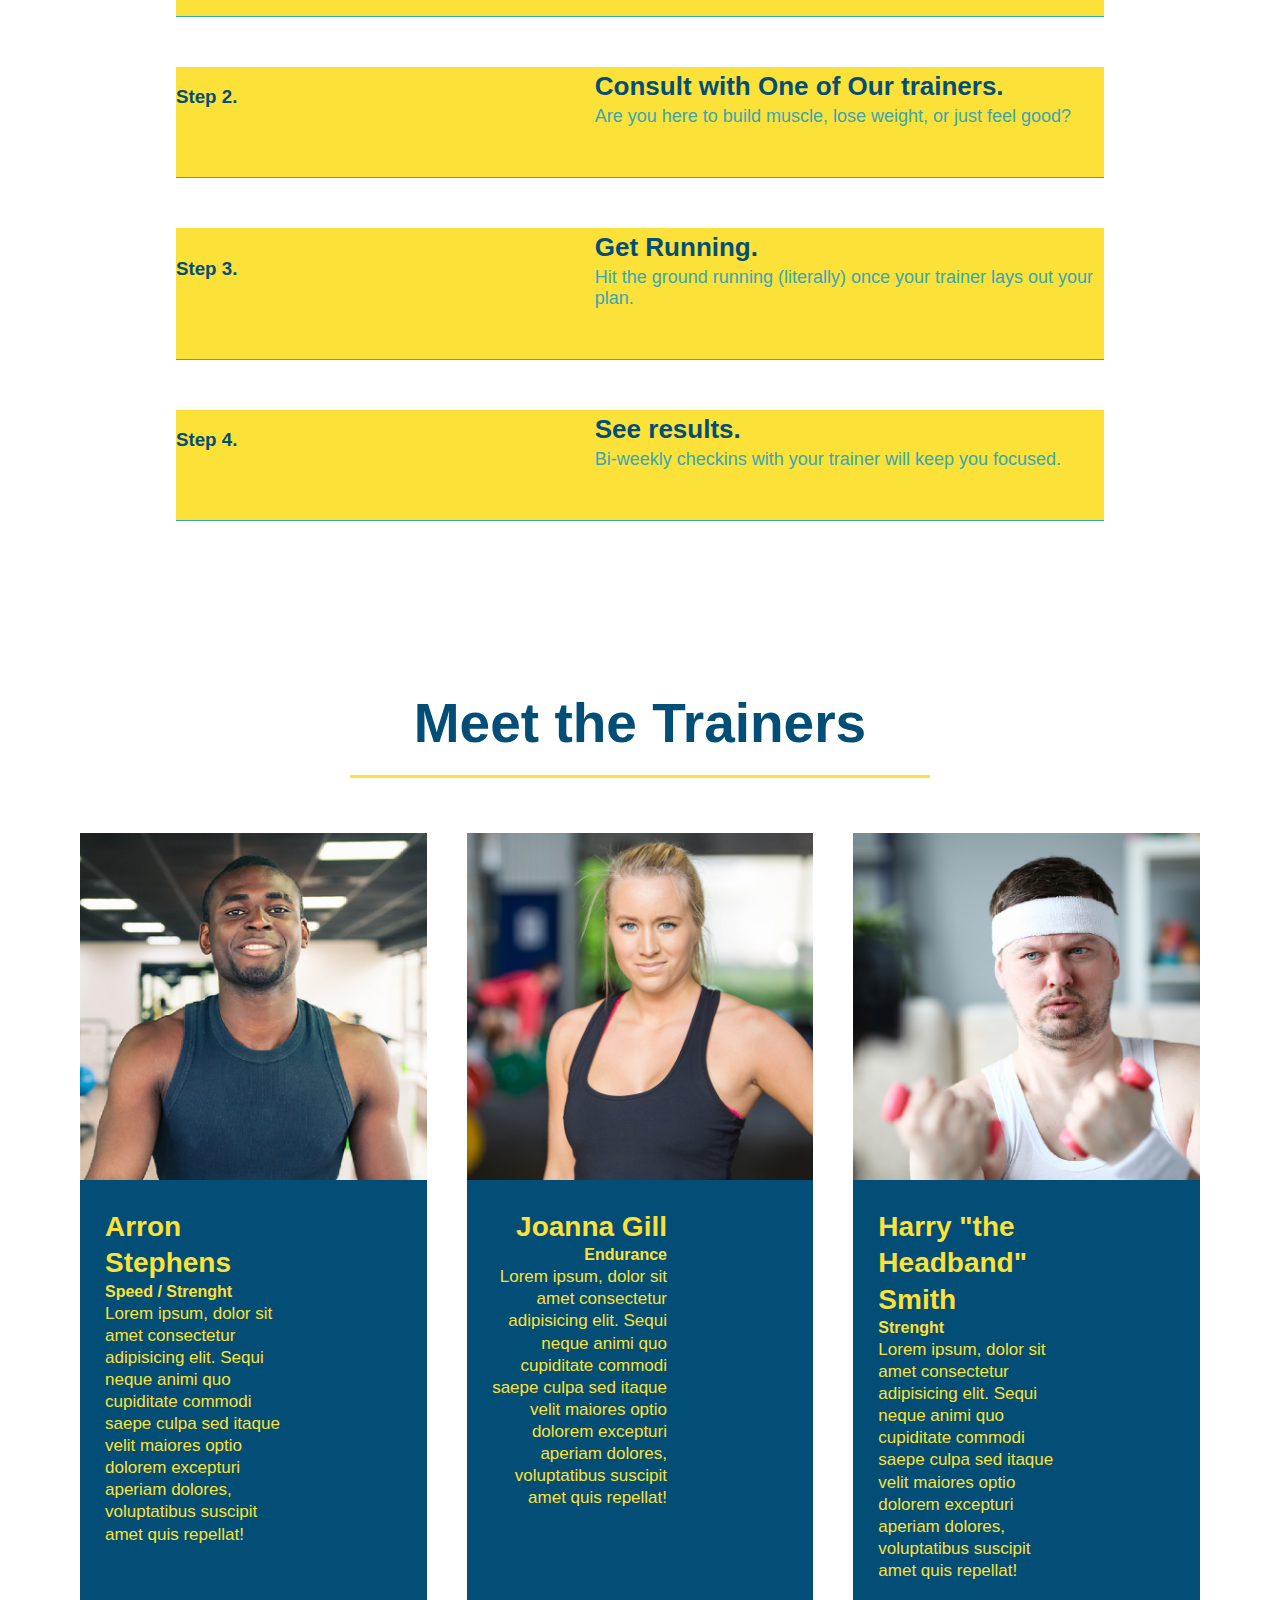
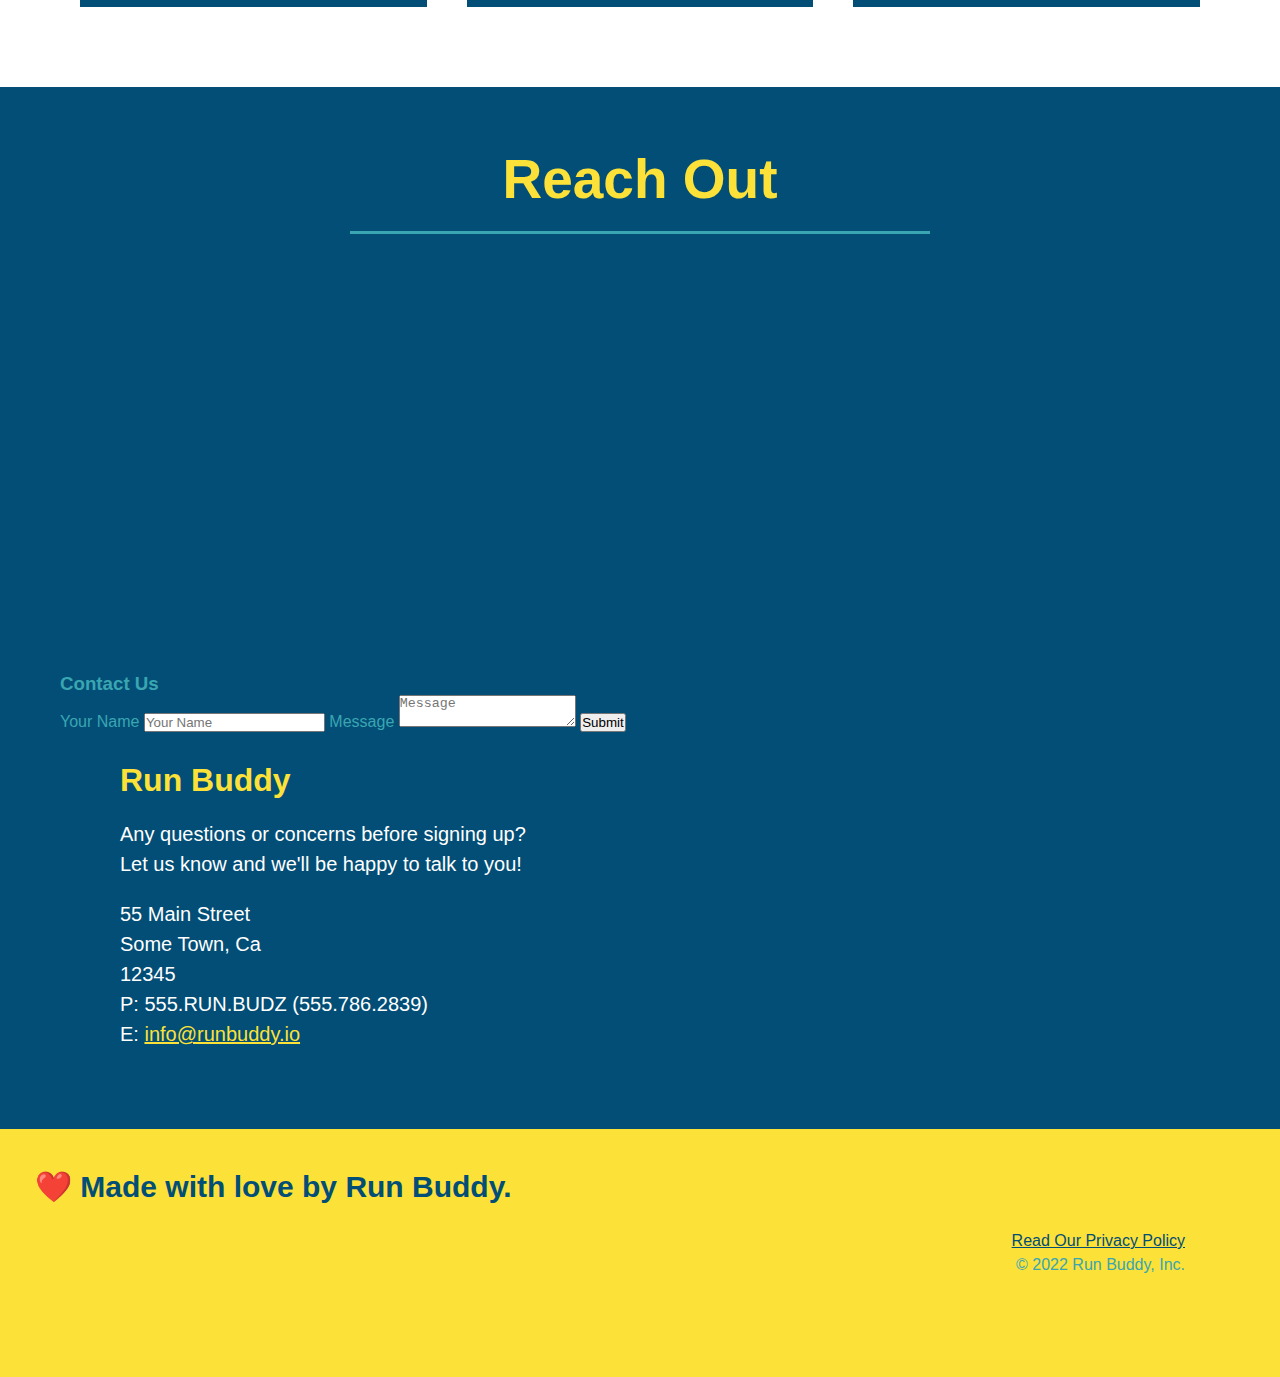
==== commit d52c4d7d: "add flexbox to the trainers:" ====
--- a/index.html
+++ b/index.html
@@ -106,10 +106,15 @@
 
         <!--------------------------"what we do" section"-------------------------------------->
         <section id="What-we-do" class= "intro">
-            <h2 class= "section-title primary-border">What We Do</h2>
-
-            <p> butcher selfies chambray shabby chic gentrify readymade yr Echo Park XOXO Tumblr normcore Banksy direct trade Blue Bottle chillwave you probably haven't heard of them single-origin coffee Vice fanny pack fixie Odd Future Austin fingerstache pickled twee synth Wes Anderson Thundercats viral bitters flannel meggings narwhal Marfa Schlitz sustainable Intelligentsia umami deep v craft
-            </p>
+
+            <div class = "flex-row">
+                <h2 class= "section-title primary-border">What We Do</h2>
+
+                <p> butcher selfies chambray shabby chic gentrify readymade yr Echo Park XOXO Tumblr normcore Banksy direct trade Blue Bottle chillwave you probably haven't heard of them single-origin coffee Vice fanny pack fixie Odd Future Austin fingerstache pickled twee synth Wes Anderson Thundercats viral bitters flannel meggings narwhal Marfa Schlitz sustainable Intelligentsia umami deep v craft
+                </p>
+
+            </div>
+            
 
         </section> 
         
@@ -117,90 +122,120 @@
         <!-------------------"what you do" section------------------------------------------->
         <section id="what-you-do" class="steps">
 
-
-            <h2 class= "section-title secondary-border">What You Do </h2>
+            <div class = "flex-row">
+                <h2 class= "section-title secondary-border">What You Do </h2>
+
+            </div>
+            
 
             <!---------------------Step1------------------->
-            <div>
-                <img src="./assets/images/step-1.svg" alt=""/>
-
-                <h3>Step 1:<span> Fill Out the form Above.</span></h3>
-                <p>You're already here, so why not?</p>
-            </div>
+            <div class="step">
+                <h3>Step 1.</h3>
+                <div class="step-info">
+                  <div class="step-img">
+                    <img src="./assets/images/step-1.svg" alt="" />
+                  </div>
+                  <div class="step-text">
+                    <h4>Fill Out The Form Above</h4>
+                    <p>You're already here, so why not?</p>
+                  </div>
+                </div>
+              </div>
             <!---------------------Step 2------------------->
-            <div>
-                <img src="./assets/images/step-2.svg" alt=""/>
-
-                <h3>Step 2:<span> Consult with One of Our trainers.</span> </h3>
-                <p>Are you here to build muscle, lose weight, or just feel good?</p>
-            </div>
+            <div class="step">
+                <h3>Step 2.</h3>
+                <div class="step-info">
+                  <div class="step-img">
+                    <img src="./assets/images/step-2.svg" alt=""/>
+                  </div>
+                  <div class="step-text">
+                      <h4>Consult with One of Our trainers.</h4>
+                    <p>Are you here to build muscle, lose weight, or just feel good?</p>
+                  </div>
+                </div>
+              </div>
             <!---------------------Step 3--------------------->
-            <div>
-                <img src="./assets/images/step-3.svg" alt=""/>
-
-                <h3>Step 3:<span> Get Running.</span> </h3>
-                <p>Hit the ground running (literally) once your trainer lays out your plan </p>
-            </div>
+            
+            <div class="step">
+                <h3>Step 3.</h3>
+                <div class="step-info">
+                  <div class="step-img">
+                    <img src="./assets/images/step-3.svg" alt=""/>
+                  </div>
+                  <div class="step-text">
+                      <h4>Get Running.</h4>
+                    <p>Hit the ground running (literally) once your trainer lays out your plan.</p>
+                  </div>
+                </div>
+            </div>
+            
             <!---------------------Step 4--------------------->
-            <div>
-                <img src="./assets/images/step-4.svg" alt=""/>
-                <h3>Step 4: <span> See results.</span></h3>
-                <p> Bi-weekly checkins with your trainer will keep you focused. </p>
-            </div>
-
+            <div class="step">
+                <h3>Step 4.</h3>
+                <div class="step-info">
+                    <div class="step-img">
+                        <img src="./assets/images/step-4.svg" alt=""/>
+                    </div>
+                    <div class="step-text">
+                        <h4>See results.</h4>
+                        <p>Bi-weekly checkins with your trainer will keep you focused.</p>
+                    </div>
+                </div>
+            </div>
         </section>
 
-
-
-        <!------------------------------"meet the trainer" section------------------------------------------->
-        <section id="your-trainers" class="trainers">
-            
-        <h2 class="section-title primary-border"> Meet the Trainers</h2>
-
-
-            <!---------------1st Trainer Bio------------>
-            <article class="trainer">
-                 <img src="assets/images/trainer-1.jpg" alt="Arron Stephens in his workout clothes, ready to pump iron" />
-                <div class=" trainer-bio text-left">
-                    <h3>Arron Stephens</h3>
-                    <h4> Speed / Strenght </h4>
-                    <p>
-                        Lorem ipsum, dolor sit amet consectetur adipisicing elit. Sequi neque animi quo cupiditate commodi saepe culpa sed
-                        itaque velit maiores optio dolorem excepturi aperiam dolores, voluptatibus suscipit amet quis repellat!
-                    </p>
-                </div>  
-             
-             </article>
-
-
-            <!-----------2nd Trainer Bio----------------->
-             <article class="trainer">
+<!------------------------------"meet the trainer" section------------------------------------------->
+        <section id="your-trainers" >
+            
+            <div class = "flex-row">
+                <h2 class="section-title primary-border"> Meet the Trainers</h2>
+            </div>
+
+            <div class= "trainers">
+                <!---------------1st Trainer Bio------------>
+                <article class="trainer">
+                    <img src="assets/images/trainer-1.jpg" alt="Arron Stephens in his workout clothes, ready to pump iron" />
+                    <div class=" trainer-bio text-left">
+                        <h3>Arron Stephens</h3>
+                        <h4> Speed / Strenght </h4>
+                        <p>
+                            Lorem ipsum, dolor sit amet consectetur adipisicing elit. Sequi neque animi quo cupiditate commodi saepe culpa sed
+                            itaque velit maiores optio dolorem excepturi aperiam dolores, voluptatibus suscipit amet quis repellat!
+                        </p>
+                    </div>  
                 
-                <div class=" trainer-bio text-right">
-                    <h3>Joanna Gill</h3>
-                    <h4> Endurance </h4>
-                    <p>
-                        Lorem ipsum, dolor sit amet consectetur adipisicing elit. Sequi neque animi quo cupiditate commodi saepe culpa sed
-                        itaque velit maiores optio dolorem excepturi aperiam dolores, voluptatibus suscipit amet quis repellat!
-                    </p>
-                </div>
-                <img src="assets/images/trainer-2.jpg" alt="Joanna Gill cooling off after a workout" />
-             </article>
-
-
-             <!--------------3rd Trainer Bio--------------->
-             <article class="trainer">
-                <img src="assets/images/trainer-3.jpg" alt="Harry Smith wearing a headband and lifting comically small pink weights" />
-                <div class=" trainer-bio text-left">
-                    <h3>Harry "the Headband" Smith</h3>
-                    <h4> Strenght </h4>
-                    <p>
-                        Lorem ipsum, dolor sit amet consectetur adipisicing elit. Sequi neque animi quo cupiditate commodi saepe culpa sed
-                        itaque velit maiores optio dolorem excepturi aperiam dolores, voluptatibus suscipit amet quis repellat!
-                    </p>
-                </div>
-                
-             </article>
+                </article>
+
+                <!-----------2nd Trainer Bio----------------->
+                <article class="trainer">
+                    <img src="assets/images/trainer-2.jpg" alt="Joanna Gill cooling off after a workout" />
+                    <div class=" trainer-bio text-right">
+                        <h3>Joanna Gill</h3>
+                        <h4> Endurance </h4>
+                        <p>
+                            Lorem ipsum, dolor sit amet consectetur adipisicing elit. Sequi neque animi quo cupiditate commodi saepe culpa sed
+                            itaque velit maiores optio dolorem excepturi aperiam dolores, voluptatibus suscipit amet quis repellat!
+                        </p>
+                    </div>
+                </article>
+
+
+                <!--------------3rd Trainer Bio--------------->
+                <article class="trainer">
+                    <img src="assets/images/trainer-3.jpg" alt="Harry Smith wearing a headband and lifting comically small pink weights" />
+                    <div class=" trainer-bio text-left">
+                        <h3>Harry "the Headband" Smith</h3>
+                        <h4> Strenght </h4>
+                        <p>
+                            Lorem ipsum, dolor sit amet consectetur adipisicing elit. Sequi neque animi quo cupiditate commodi saepe culpa sed
+                            itaque velit maiores optio dolorem excepturi aperiam dolores, voluptatibus suscipit amet quis repellat!
+                        </p>
+                    </div>
+                    
+                </article>
+            </div>
+            
+            
 
 
 
@@ -261,10 +296,14 @@
 
 
         <!-------------------------footer------------------------------>
-         
-         <footer>
+        
+        <footer>
+            
              
-            <h2>❤️ Made with love by Run Buddy.</h2>
+            <h2>
+                ❤️ Made with love by Run Buddy. 
+            </h2>
+            
             
             <section>
 
--- a/assets/css/style.css
+++ b/assets/css/style.css
@@ -26,15 +26,22 @@
     padding: 20px 35px;
     background-color: #39a6b2;
 
+    display: flex;
+
+    justify-content: space-between;
+
+    flex-wrap: wrap;
+
 }
 
 header h1{
     font-weight: bold;
+    margin: 0;
     font-size: 36px;
     color: #fce138;
-    margin: 0;
-
-    display: inline;
+    
+
+   
 }
 
 header a{
@@ -45,21 +52,25 @@
 
 header nav{
 
-    float: right;
     margin: 7px 0;
 
 }
 
-
-header nav ul li{
-
-    display: inline;
-}
+header nav ul {
+
+    display: flex;
+    flex-wrap: wrap;
+    justify-content: space-between;
+    align-items: center;
+    list-style: none;
+
+}
+
 
 header nav ul li a{
     margin: 0 30px;
     font-weight: lighter;
-    font-size: 22px;
+    font-size: 1.55vw;
 
 }
 
@@ -70,11 +81,21 @@
     width: 100%;
     padding: 40px 35px;
 
+    
+    justify-content: space-between;
+    
+    flex-wrap: wrap;
+
+    
+    display: flex;
+
+
+
 }
 
 footer h2{
 
-    display: inline;
+  
     color: #024e76;
     font-size: 30px;
     margin: 0;
@@ -82,7 +103,7 @@
 }
 
 footer section{
-    float: right; 
+    
     line-height: 1.5;
     text-align: right;
 }
@@ -102,7 +123,7 @@
 
 .hero {
     background-image: url("../images/flipped-hero-image.jpg");
-    height: 600px;
+    
 
     background-size: cover;
     background-position: center;
@@ -111,6 +132,10 @@
     background-color: white;
     font-size: 20px;
     color: blue;
+
+    display: flex;
+    justify-content: center;
+    flex-wrap: wrap;
 
 }
 
@@ -127,12 +152,12 @@
 
     background-color: #fce138;
     padding: 20px;
-    width: 500px;
+   
     color: #024e76;
 
-    position: absolute;
-    bottom: 120px;
-    right: 140px;
+    width: 40%;
+    margin: 3.5%;
+
 
 }
 
@@ -173,11 +198,7 @@
 
 }
 
-.intro{
-
-    text-align: center;
-
-}
+
 
 .intro p{
     line-height: 1.7;
@@ -185,45 +206,100 @@
     width: 80%;
     font-size: 20px;
 
-}
+    text-align: center;
+
+}
+
+
+.hero-cta{
+    width: 35%;
+    text-align: right;
+    margin: 3.5%;
+    color: #fff;
+    font-size: 18px;
+    line-height: 1.3;
+}
+
+.hero-cta h2 {
+    font-style: italic;
+    font-size: 55px;
+    color: #fce138;
+}
+
+
+
+
 
 
 
 /*--------------------------Steps desing------------------------**/
 
-.steps{
-
-    text-align: center;
+.step{
     background: #fce138;
 
-}
-.steps div {
-    margin-bottom: 80px;
-}
-.steps img{
-    width: 15%;
-    margin: 10px 0;
-}
-.steps h3{
+
+    margin: 50px auto;
+    padding-bottom: 50px;
+    width: 80%;
+    border-bottom: 1px solid #39a6b2;
+    display: flex;
+    flex-wrap: wrap;
+    align-items: center;
+    justify-content: space-between;
+
+}
+
+
+
+.step h3{
     color:#024e76;
     font-size: size 46px;
-    margin-top: 23px
-}
-.steps p{
+
+    flex: 1 30%;
+    
+}
+.step-text p{
     color: #39a6b2;
-    font-size: 23px 
-}
-.steps span{
-    font-size: 38px;
-}
+    font-size: 18px
+
+}
+.step-text h4 {
+    font-size: 26px;
+    line-height: 1.5;
+    color: #024e76;
+}
+
+.step-info{
+    flex: 2 70%;
+
+    display: flex;
+    flex-wrap: wrap;
+    align-items: center;
+}
+  
+.step-img{
+    flex: 1 12%;
+    margin-right: 20px;
+}
+.step-text{
+    flex: 12;
+}
+.step-img img{
+    max-width: 100%;
+}
+
 
 .section-title{
 
     font-size: 55px;
     color:#024e76;
-    margin-bottom: 35px;
-    padding: 0 100px 20px 100px;
-    display: inline-block;
+    
+    padding-bottom: 20px;
+    text-align: center;
+    margin: 0 auto 35px auto;
+    width: 50%;
+
+
     border-bottom: 3px solid;
 
 }
@@ -241,28 +317,33 @@
 
 
 .trainers{
-    text-align: center;
+    width: 100%;
+    margin: 0 auto;
+    display: flex;
+    flex-wrap: wrap;
+    justify-content: space-around;
+    
 }
 
 .trainer{
-    width: 900px;
-    margin: 0 auto 30px auto;
+    
+    margin: 20px;
     background: #024e76;
     color: #fce138;
 
-    overflow: auto
+    flex: 1
 
 }
 
 .trainer img {
-    width: 35%;
-    float: left;
+    width: 100%;
+    
 
 }
 .trainer-bio{
-    padding: 35px;
-    float: left;
     width: 65%;
+    line-height:1.3;
+    padding: 25px;
 }
 
 .text-left{
@@ -272,20 +353,24 @@
     text-align: right;
 }
 
+
+.flex-row{
+    display: flex;
+}
+
 .trainer-bio h3{
-    font-size: 32px;
-    margin-bottom: 8px;
+    font-size: 28px;
+    
 
 }
 .trainer bio h4{
     font-weight: lighter;
-    font-size: 26px;
-    margin-bottom: 25px;
+    font-size: 22px;
+    margin-bottom: 15px;
 
 }
 .trainer-bio p{
     font-size: 17px;
-    line-height:1.3;
 
 
 }
@@ -295,7 +380,7 @@
 
 
 .contact {
-    text-align: center;
+
     background: #024e76;
 }
 
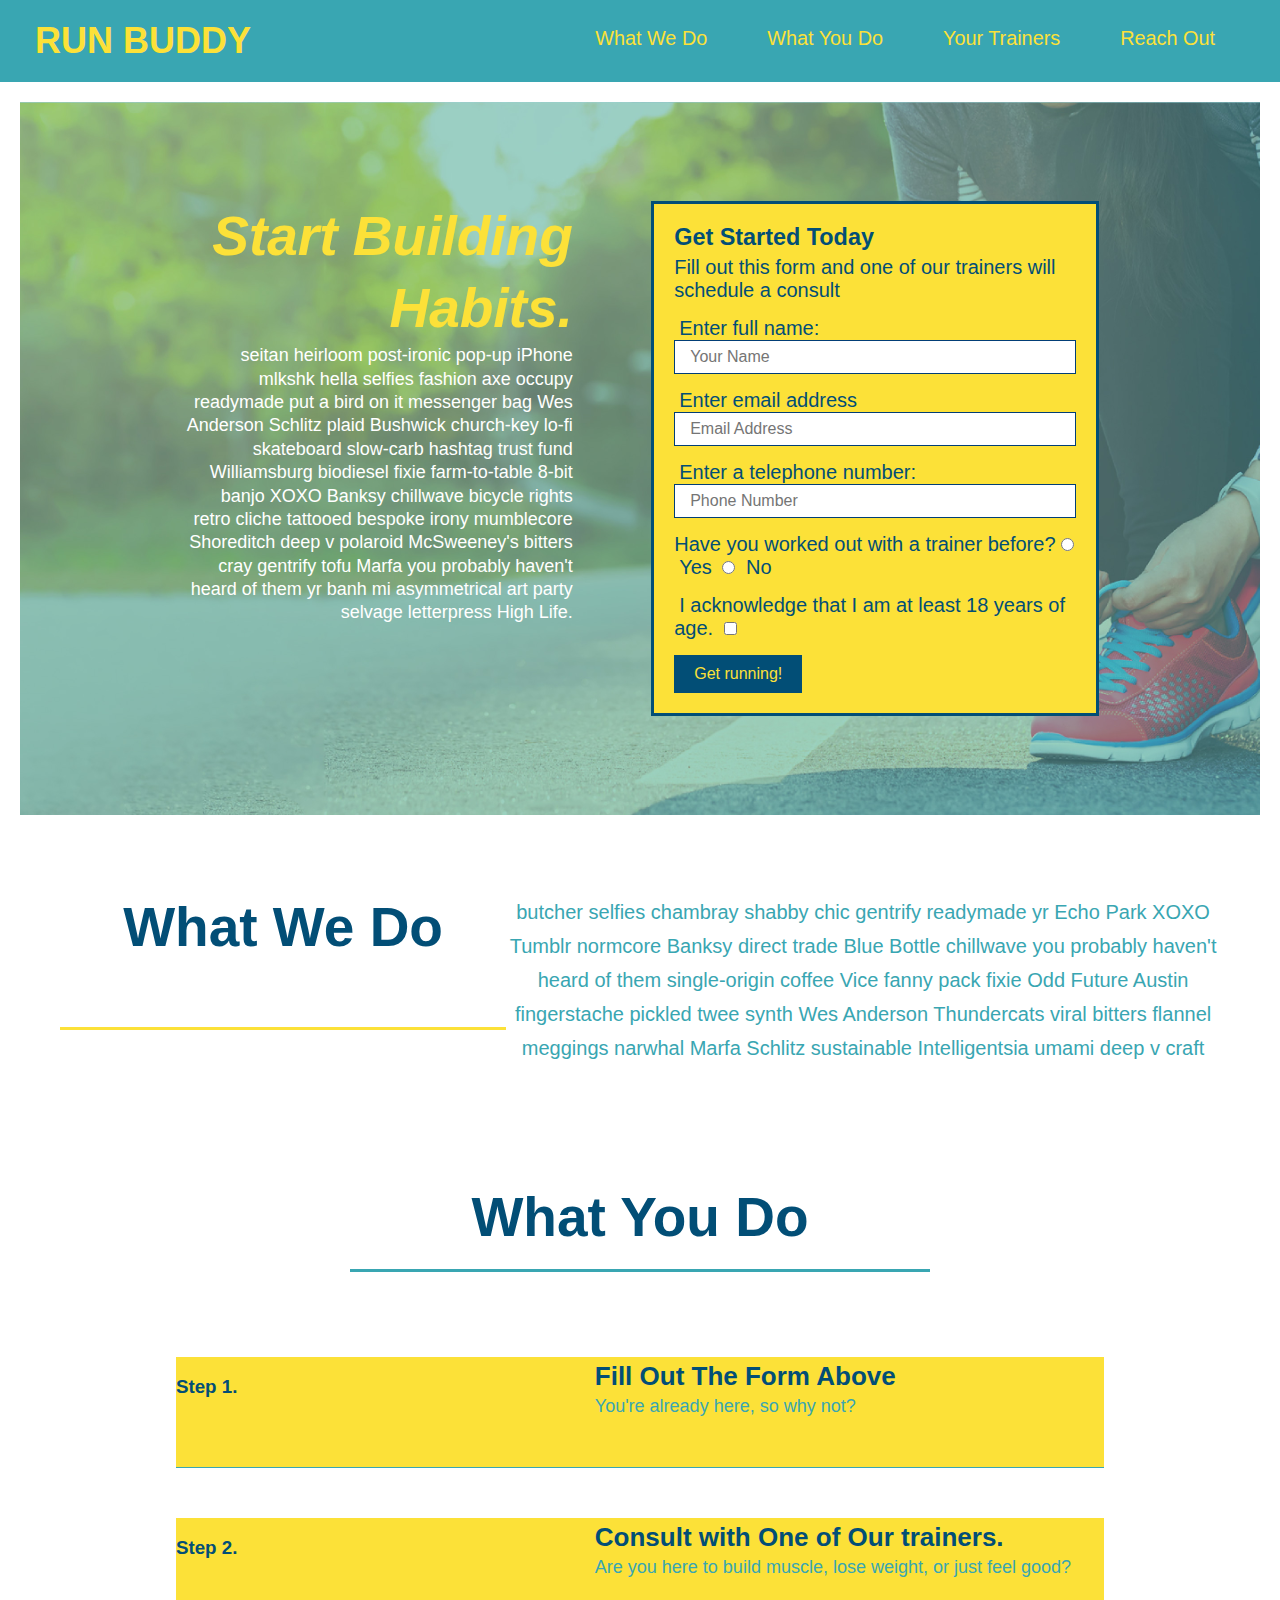
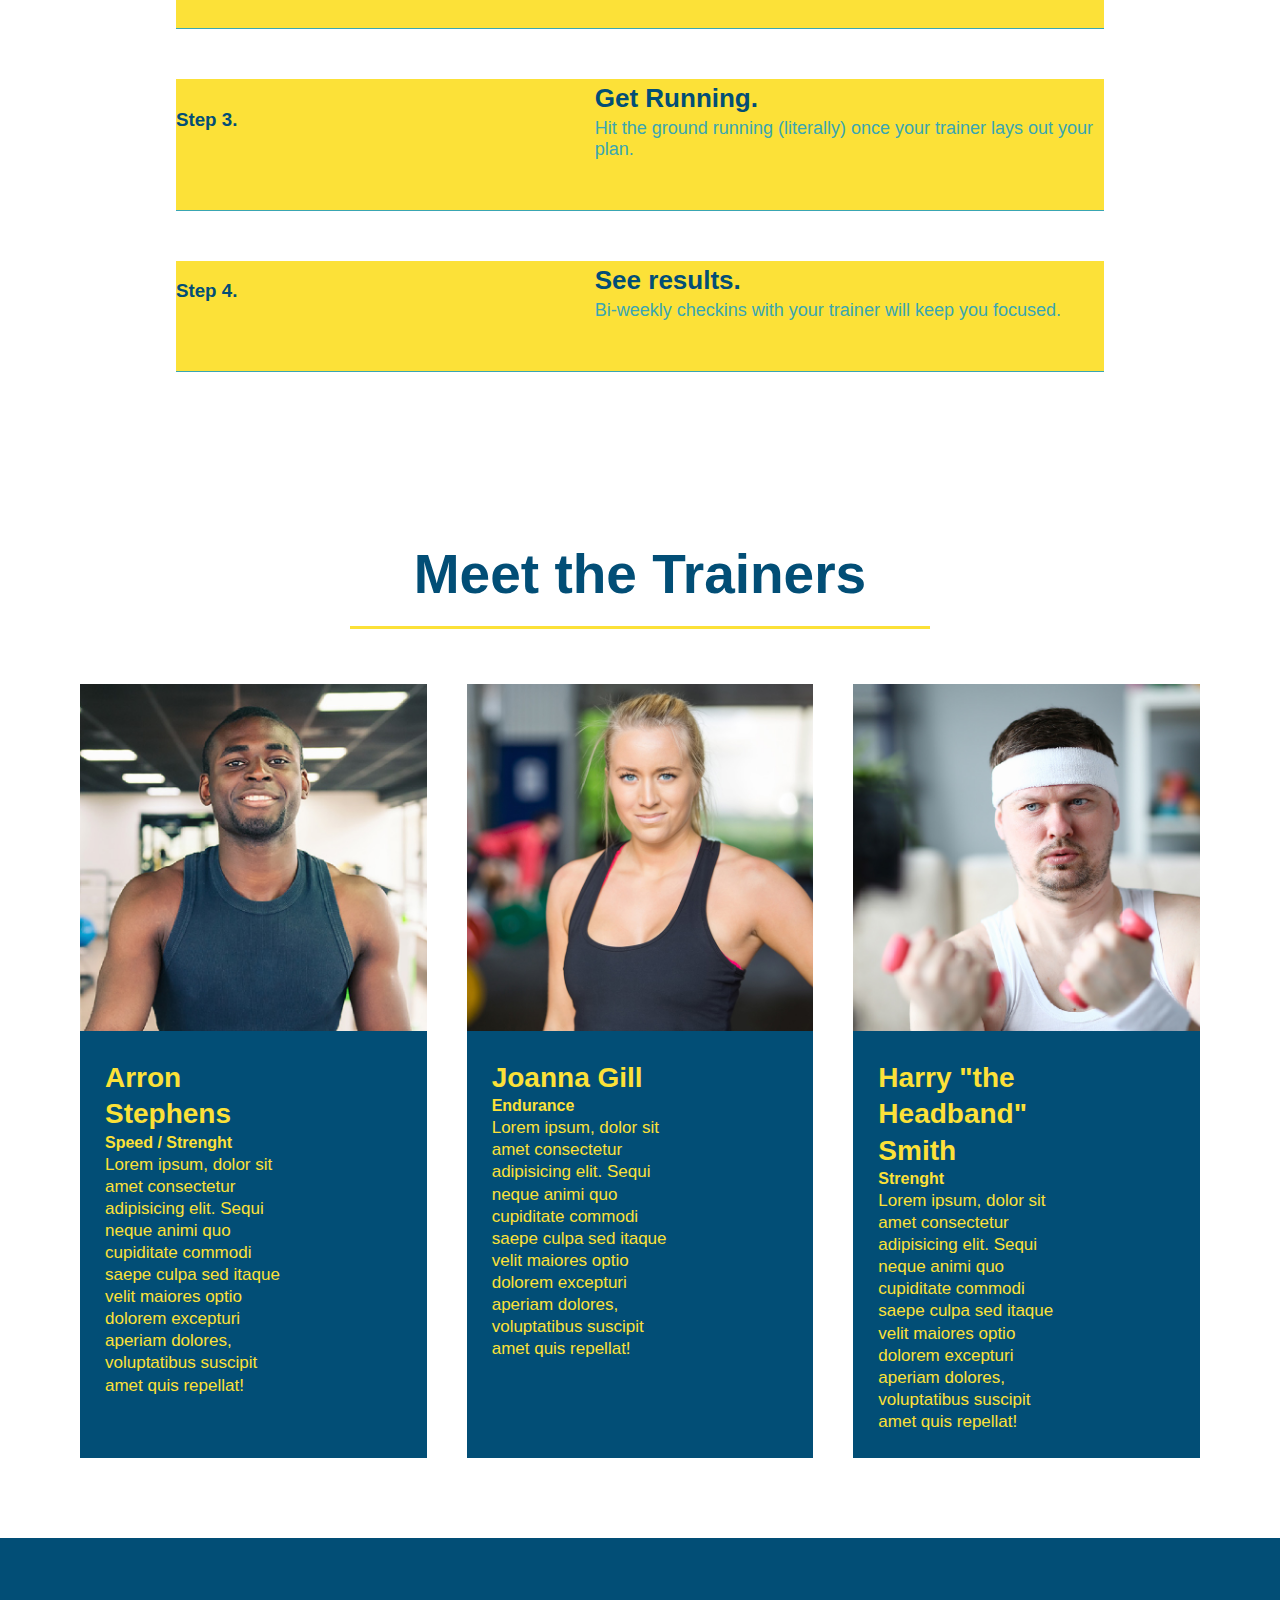
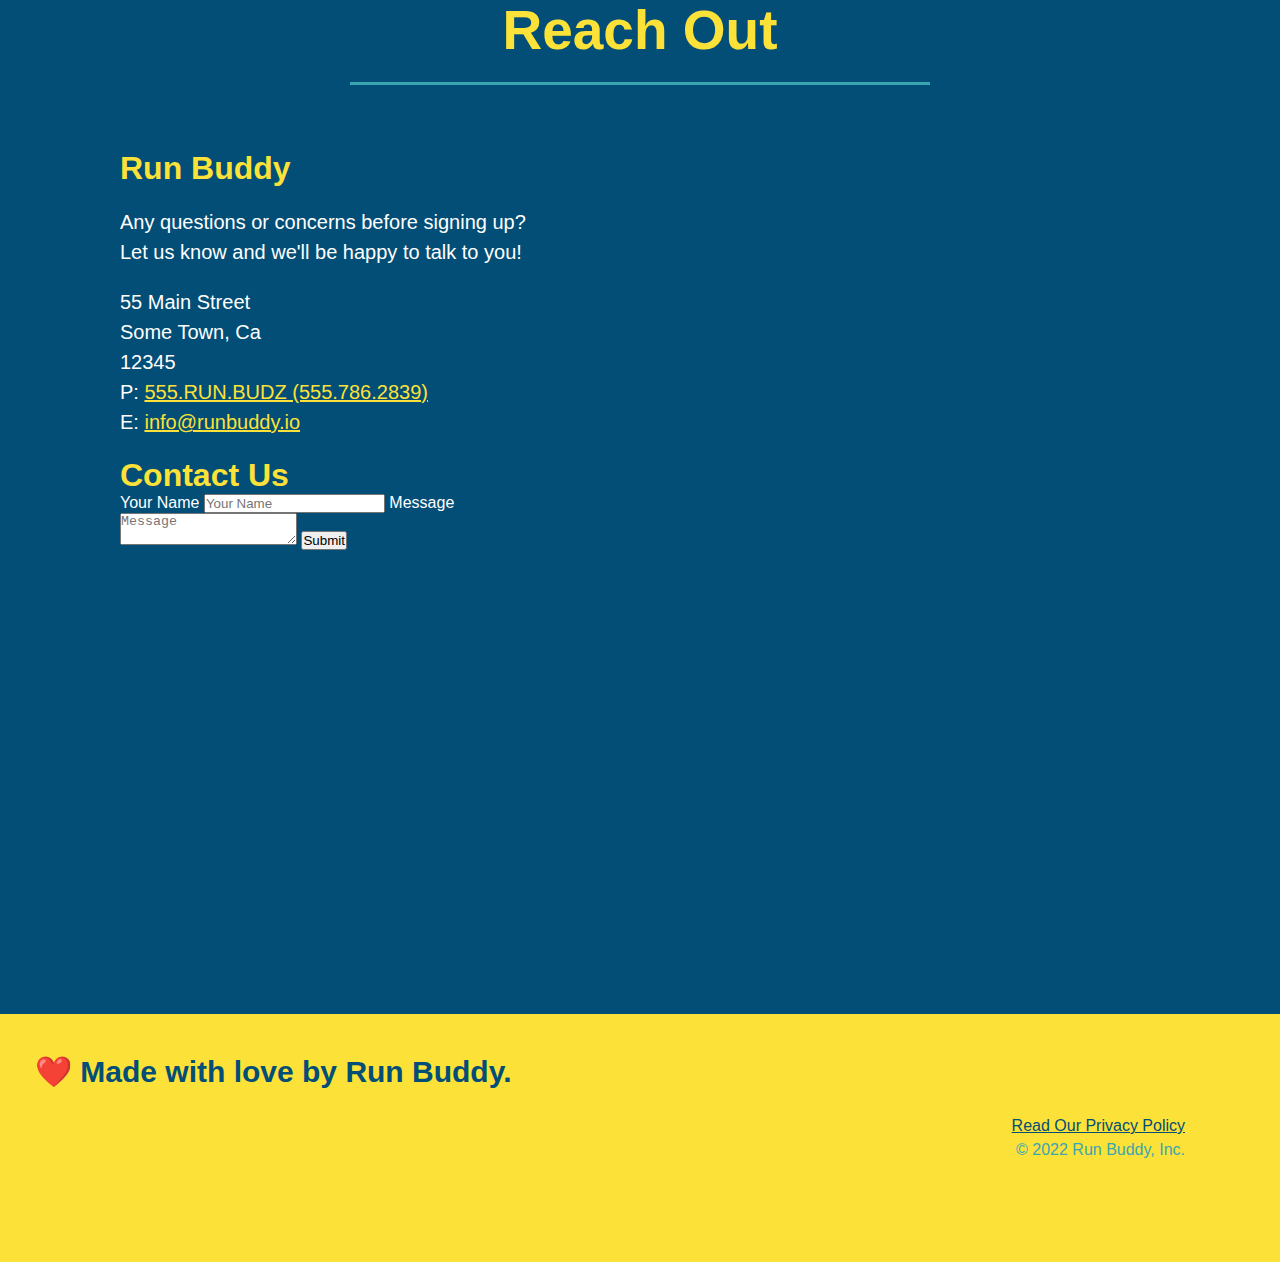
==== commit 6d19f2ae: "fixed paragraph on trainers bio" ====
--- a/index.html
+++ b/index.html
@@ -46,17 +46,20 @@
     
         </header>
 
+        <!--hero/jumbotron-->
 
         <!--Getting Started Panel-->
 
         <section class= "hero">
-
-            <h2>Start Building Habits.</h2>
-
-            <p>
+            
+            <div class= "hero-cta">
+                <h2>Start Building Habits.</h2>
+                <p>
                 seitan heirloom post-ironic pop-up iPhone mlkshk hella selfies fashion axe occupy readymade put a bird on it messenger bag Wes Anderson Schlitz plaid Bushwick church-key lo-fi skateboard slow-carb hashtag trust fund Williamsburg biodiesel fixie farm-to-table 8-bit banjo XOXO Banksy chillwave bicycle rights retro cliche tattooed bespoke irony mumblecore Shoreditch deep v polaroid McSweeney's bitters cray gentrify tofu Marfa you probably haven't heard of them yr banh mi asymmetrical art party selvage letterpress High Life.
             </p>
 
+            </div>
+            
             <div class="hero-form">
 
                 <h3>Get Started Today</h3>
@@ -209,7 +212,7 @@
                 <!-----------2nd Trainer Bio----------------->
                 <article class="trainer">
                     <img src="assets/images/trainer-2.jpg" alt="Joanna Gill cooling off after a workout" />
-                    <div class=" trainer-bio text-right">
+                    <div class=" trainer-bio text-left">
                         <h3>Joanna Gill</h3>
                         <h4> Endurance </h4>
                         <p>
@@ -234,62 +237,53 @@
                     
                 </article>
             </div>
-            
-            
-
-
 
         </section>
 
 
         <!----------------"Reach out" section-------------------------->
+
         <section id="reach-out" class="contact">
             
             <h2 class="section-title secondary-border"> Reach Out</h2>
 
-            <div>
-                <!--Frame Map Location-->
-                <iframe src="https://www.google.com/maps/embed?pb=!1m10!1m8!1m3!1d14336.322028975163!2d-80.3992645!3d26.0636252!3m2!1i1024!2i768!4f13.1!5e0!3m2!1sen!2sus!4v1647848176283!5m2!1sen!2sus" 
-
-                style="border:0;" 
-                allowfullscreen="" 
-                loading="lazy">
-                </iframe>
-                
-            </div>
-
-            <!--Contact form-->
-            <div class="contact-form">
-                <h3>Contact Us</h3>
-                <form>
-                   <label for="contact-name">Your Name</label>
-                   <input type="text" id="contact-name" placeholder="Your Name" />
-              
-                   <label for="contact-message">Message</label>
-                   <textarea id="contact-message" placeholder="Message"></textarea>
-              
-                   <button type="submit">Submit</button>
-                  </form>
-            </div>
-
-
             <!--Questions and Concerns-->
-            <div class= "contact-info">
-
-                <h3>Run Buddy</h3>
-                <p>
+            <div class="contact-info">
+                <div>
+                  <h3>Run Buddy</h3>
+                  <p>
                     Any questions or concerns before signing up?
                     <br />
-                Let us know and we'll be happy to talk to you!
-                </p>
-
-                <address>
-                    55 Main Street <br/>
-                    Some Town, Ca <br/>
-                    12345<br />
-                    P: 555.RUN.BUDZ (555.786.2839)<br/>
-                    E: <a href="mailto:info@runbuddy.io">info@runbuddy.io</a>
-                </address>
+                    Let us know and we'll be happy to talk to you!
+                  </p>
+              
+                  <address>
+                    55 Main Street <br />
+                    Some Town, Ca <br />
+                    12345 <br />
+                    P: <a href="tel:555.786.2839">555.RUN.BUDZ (555.786.2839)</a><br />
+                    E: <a href="mailto://info@runbuddy.io">info@runbuddy.io</a>
+                  </address>
+              
+                </div>
+              
+                <div class="contact-form">
+                  <h3>Contact Us</h3>
+                  <form>
+                    <label for="contact-name">Your Name</label>
+                    <input type="text" id="contact-name" placeholder="Your Name" />
+              
+                    <label for="contact-message">Message</label>
+                    <textarea id="contact-message" placeholder="Message"></textarea>
+              
+                    <button type="submit">Submit</button>
+                  </form>
+                </div>
+              
+                <iframe
+                  src="https://www.google.com/maps/embed?pb=!1m14!1m12!1m3!1d12182.30520634488!2d-74.0652613!3d40.2407219!2m3!1f0!2f0!3f0!3m2!1i1024!2i768!4f13.1!5e0!3m2!1sen!2sus!4v1561060983193!5m2!1sen!2sus"
+                  frameborder="0" style="border:0" allowfullscreen></iframe>
+              
             </div>
 
         </section>
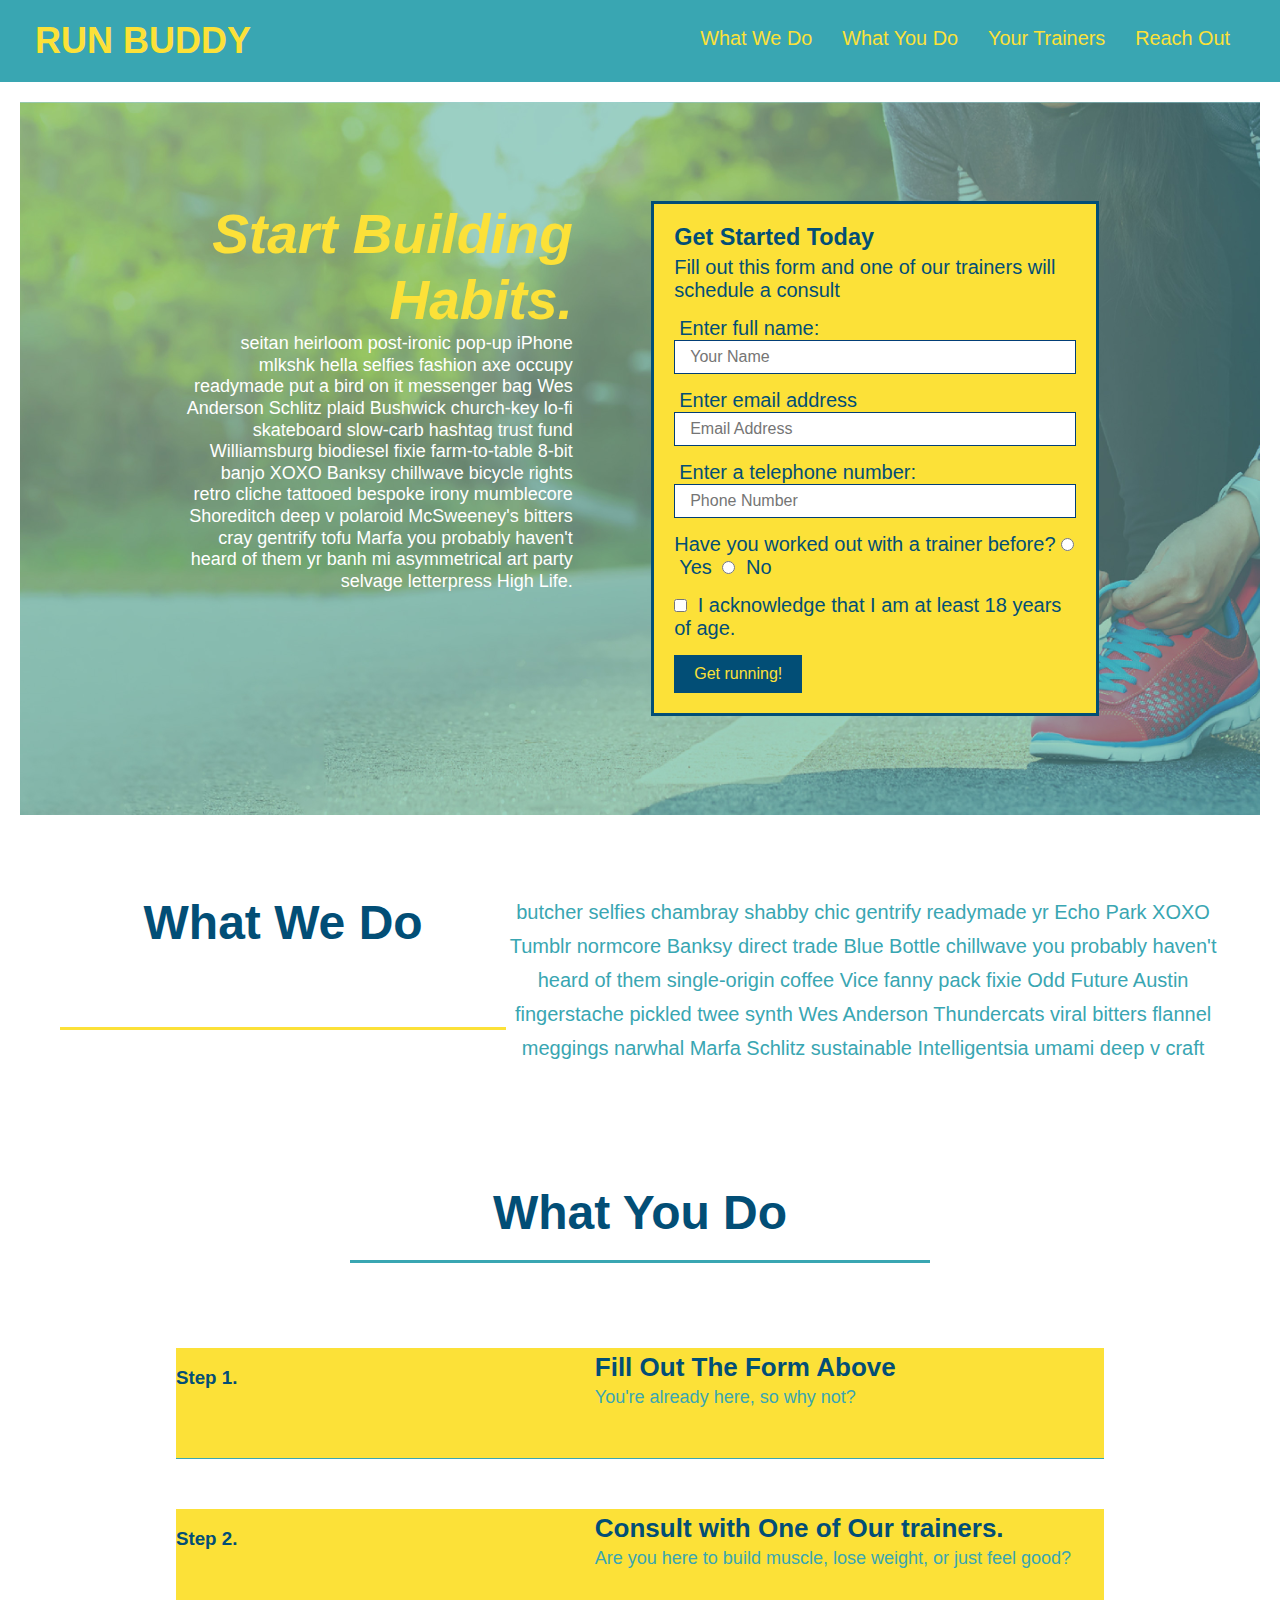
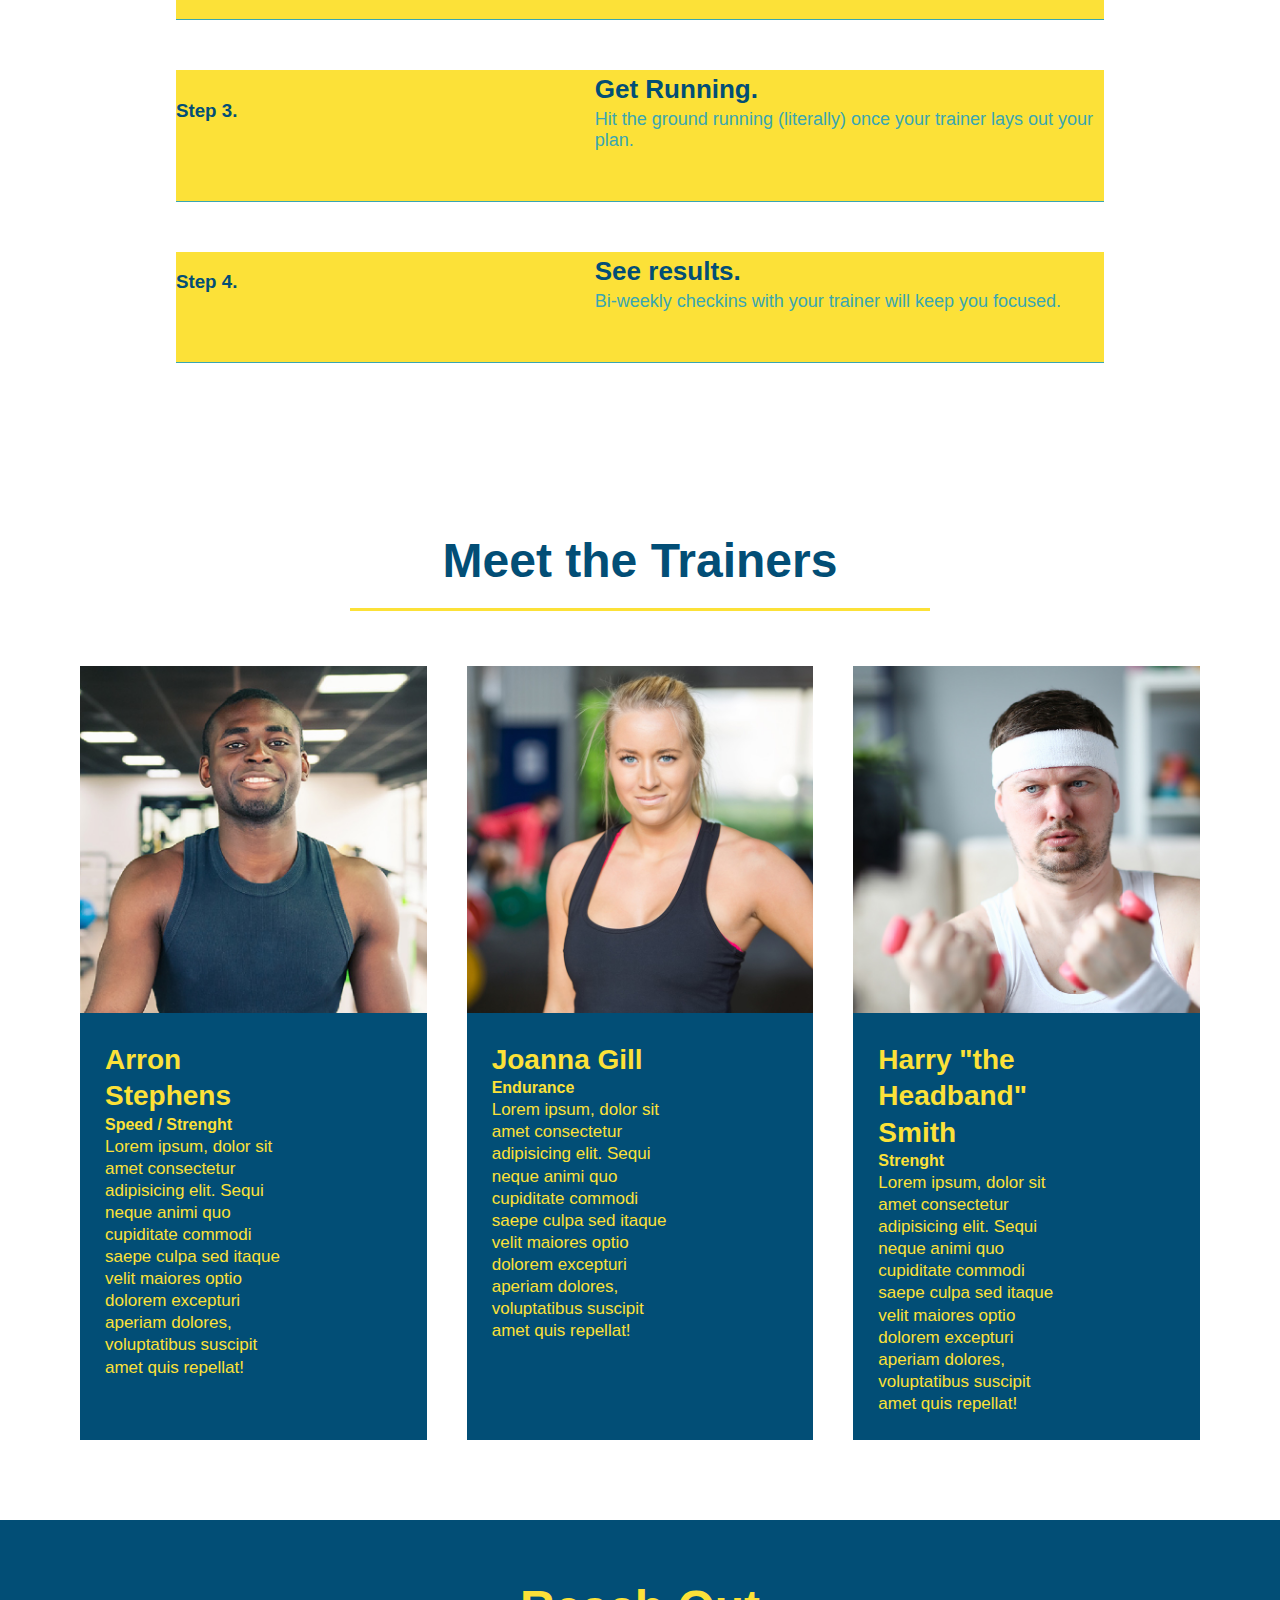
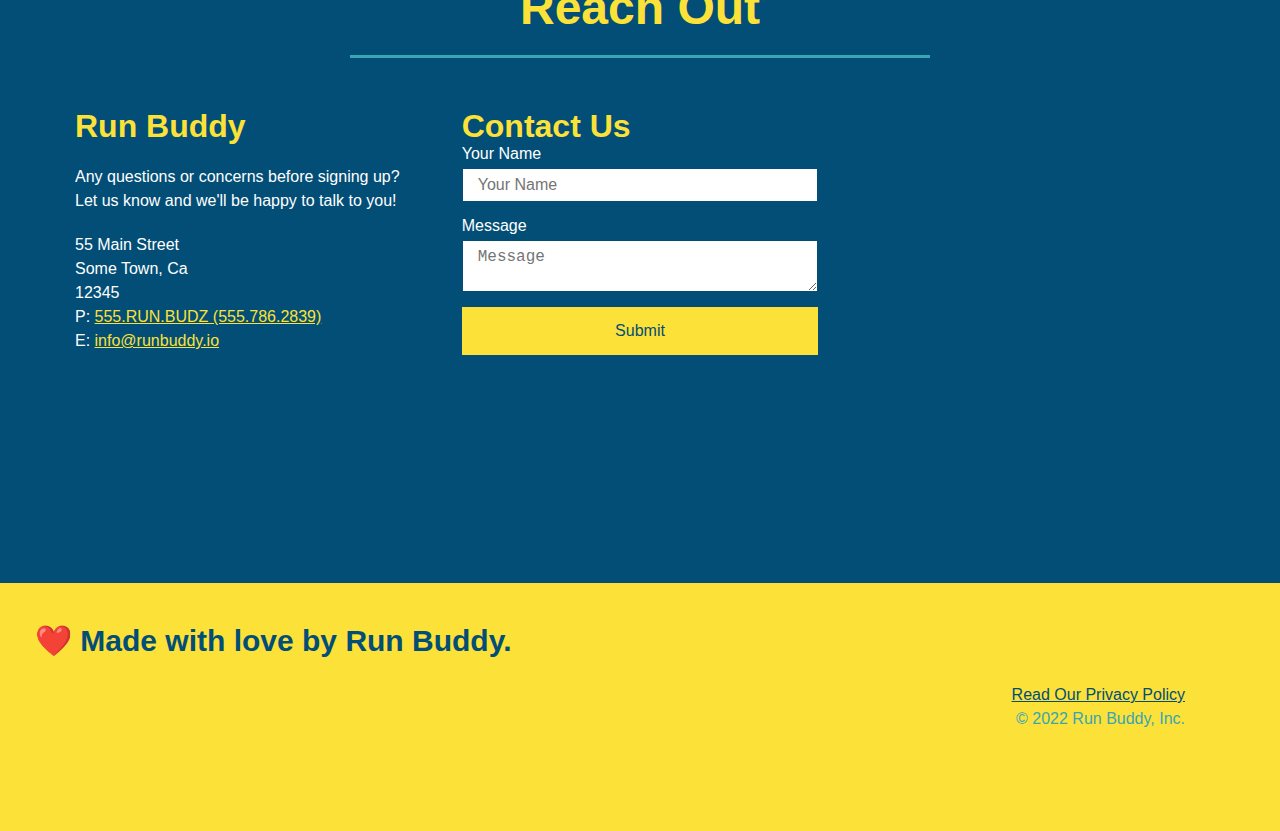
==== commit 0af859fd: "final touches" ====
--- a/index.html
+++ b/index.html
@@ -81,19 +81,25 @@
                     <!--Input question:-->
                     <p>
                         Have you worked out with a trainer before?
+                        <span class= "radio-wrapper">
                         <!--Yes checkbox-->
-                        <input type="radio" name="trainer-confirm" id="trainer-yes" />
-                        <label for="trainer-yes">Yes</label>
+                            <input type="radio" name="trainer-confirm" id="trainer-yes" />
+                            <label for="trainer-yes">Yes</label>
+                        </span>
+                        
+                        <span class= "radio-wrapper">
                         <!--No checkbox-->
-                        <input type="radio" name="trainer-confirm" id="trainer-no" />
-                        <label for="trainer-no">No</label>
+                            <input type="radio" name="trainer-confirm" id="trainer-no" />
+                            <label for="trainer-no">No</label>
+                        </span>
                     </p>
 
                     <!--18 years old confirmation and button-->
                     <p>
-                        <label for="checkbox"> I acknowledge that I am at least 18 years of age.</label>
-                        <input type="checkbox" name="age-confirm" id=" checkbox" />
-                    
+                        <span class= "checkbox-wrapper">
+                            <input type="checkbox" name="age-confirm" id=" checkbox" />
+                            <label for="checkbox"> I acknowledge that I am at least 18 years of age.</label>
+                        </span>
                     </p>
 
                     <!--button-->
--- a/assets/css/style.css
+++ b/assets/css/style.css
@@ -32,6 +32,8 @@
 
     flex-wrap: wrap;
 
+    
+
 }
 
 header h1{
@@ -68,7 +70,8 @@
 
 
 header nav ul li a{
-    margin: 0 30px;
+    
+    padding: 10px 15px;
     font-weight: lighter;
     font-size: 1.55vw;
 
@@ -124,6 +127,7 @@
 .hero {
     background-image: url("../images/flipped-hero-image.jpg");
     
+    align-items: flex-start;
 
     background-size: cover;
     background-position: center;
@@ -155,8 +159,9 @@
    
     color: #024e76;
 
+    margin: 3.5%;
+
     width: 40%;
-    margin: 3.5%;
 
 
 }
@@ -217,7 +222,7 @@
     margin: 3.5%;
     color: #fff;
     font-size: 18px;
-    line-height: 1.3;
+    line-height: 1.2;
 }
 
 .hero-cta h2 {
@@ -249,8 +254,6 @@
 
 }
 
-
-
 .step h3{
     color:#024e76;
     font-size: size 46px;
@@ -291,7 +294,7 @@
 
 .section-title{
 
-    font-size: 55px;
+    font-size: 48px;
     color:#024e76;
     
     padding-bottom: 20px;
@@ -313,9 +316,6 @@
 }
 
 /*------------------------------Trainers Bio---------------------------------*/
-
-
-
 .trainers{
     width: 100%;
     margin: 0 auto;
@@ -377,10 +377,7 @@
 
 
 /*--------------------------Reach Out Information----------------------------------*/
-
-
 .contact {
-
     background: #024e76;
 }
 
@@ -388,28 +385,28 @@
     color: #fce138
 }
 
-.contact iframe{
-    width: 400px;
+.contact-info{
+    display: flex;
+    justify-content: space-between;
+    flex-wrap: wrap;
+}
+
+.contact-info > * {
+    flex: 1;
+    margin: 15px;
+}
+
+
+.contact-info iframe{
+  
     height: 400px;    
     
 }
 
-
-.contact-info{
-
-    width: 410px;
-    display: inline-block;
-    vertical-align: top;
-    text-align: left;
-    
-
-    margin: 30px 0 0 60px;
+.contact-info div{
+
     color: white;
-    
-   
-}
-
-
+}
 
 .contact-info h3{
     color: #fce138;
@@ -419,7 +416,7 @@
 .contact-info p, .contact-info address{
     margin: 20px 0;
     line-height: 1.5;
-    font-size: 20px;
+    font-size: 16px;
     font-style: normal;
 
 }
@@ -427,3 +424,152 @@
     color: #fce138;
 }
 
+.contact-form input, .contact-form textarea{
+    border: 1px solid #024e76;
+    display: block;
+    padding: 7px 15px;
+
+    font-size: 16px;
+    color: #024e76;
+    width: 100%;
+
+    margin-bottom: 15px;
+    margin-top: 5px;
+}
+.contact-form button{
+    width: 100%;
+    border: none;
+    background: #fce138;
+    color: #024e76;
+    text-align: center;
+    padding: 15px 0;
+    font-size: 16px;
+}
+
+
+/* MEDIA QUERY FOR SMALLER DESKTOP SCREENS AND SMALLER */
+
+@media screen and (max-width: 980px) {
+    header {
+        padding-bottom: 0;
+        justify-content: center;
+    }
+    
+    header h1 {
+        width: 100%;
+        text-align: center;
+    }
+    
+    header nav ul {
+        margin-top: 20px;
+        width: 100%;
+        justify-content: center;
+    }
+    
+    header nav ul li a {
+        font-size: 20px;
+    }
+    
+    footer h2, footer div {
+        text-align: center;
+        width: 100%;
+    }
+    .hero-cta, .hero-form {
+        width: 100%;
+    }
+      
+    .hero-cta {
+        text-align: center;
+    }
+
+    .section-title {
+        width: 80%;
+    }
+      
+    .trainer {
+        flex: 0 70%;
+    }
+      
+    .contact-info iframe{
+        flex: 1 100%;
+    }
+    
+}
+/* MEDIA QUERY FOR TABLETS AND SMALLER */
+@media  screen and (max-width: 768px) {
+    header h1{
+        font-size: 80px;
+    }
+
+    section {
+        padding: 30px 15px;
+    }
+    
+    .step h3 {
+        flex: 1 100%;
+        text-align: center;
+      }
+    
+    .step-info {
+        flex: 2 100%;
+        text-align: center;
+        justify-content: center;
+    }
+    
+    .step-img {
+        flex: 0 32%;
+        margin-right: 0;
+        margin-top: 15px;
+        margin-bottom: 15px;
+    }
+    
+    .step-text {
+        flex: 100%;  
+    }
+
+
+}
+/* MEDIA QUERY FOR MOBILE PHONES AND SMALLER */
+@media screen and (max-width: 575px){
+    header h1{
+        font-size: 100px;
+    }   
+   
+    .hero-form button {
+        width: 100%;
+    }
+
+    .section-title {
+         width: 95%;
+    }
+
+    .intro p {
+        width: 100%;
+    }
+
+    .trainer {
+        flex: 0 100%;
+    }
+
+    .contact-info {
+        text-align: center;
+    }
+
+    .contact-info > * {
+        flex: 0 100%;
+    }
+
+    .contact-form { 
+        order: 3;
+    }
+
+
+}
+
+
+
+
+
+
+
+
